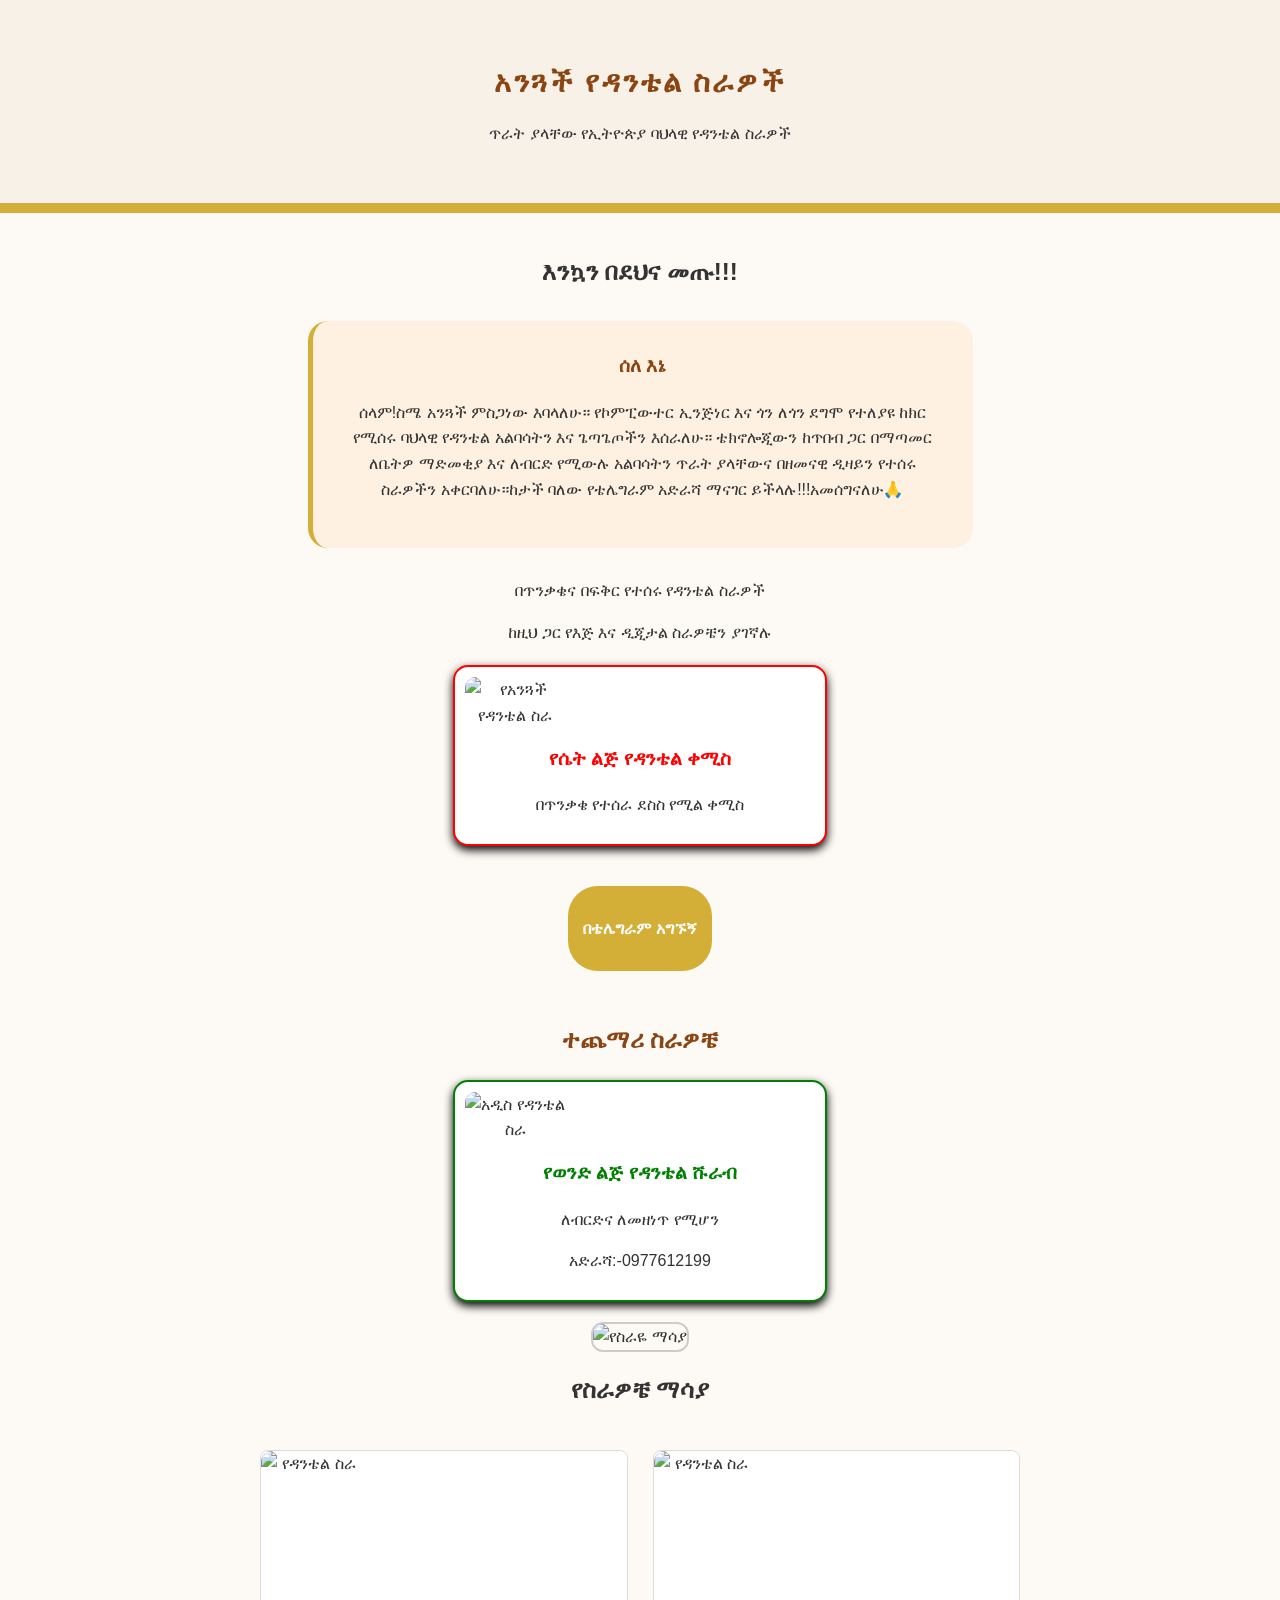
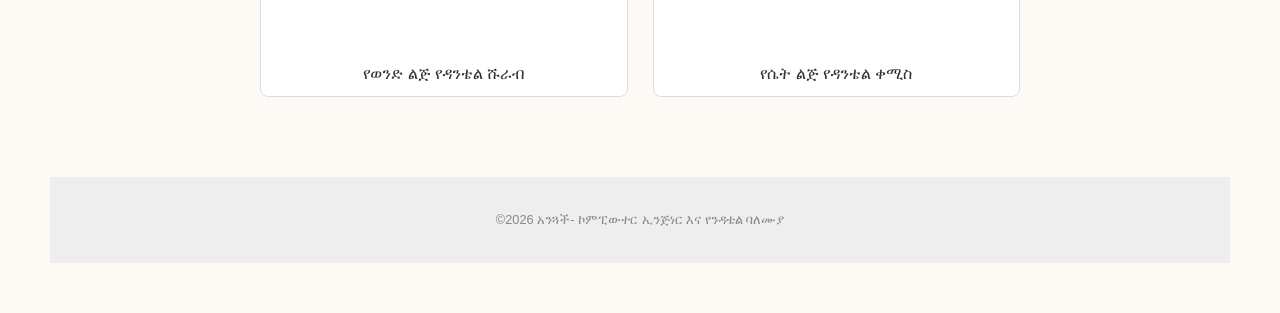
==== index.html @ 9278663b "Create index.html" ====
<!DOCTYPE html>
<html lang="am">
  <head>
    <link rel="stylesheet" href="index.css">
    <meta charset="UTF-8">
    <meta name="viewport" content="width=device-width,initial-scale=1.0">
    <title>አንጓች-የዳንቴል-ጥበብ</title>
    <style>
    body{
      font-family: Arial,Sans-Serif;
      margin: 0;
      padding: 0;
      background-color: #fdfaf5;
      color: #333;
    }
    header{
      text-align: center;
      background-color: #f8f1e7;
      padding: 40px 20px;
      border-bottom: 10px solid #d4af37;
    }
    .about-section {
      background-color: #fef1e1;
      padding: 30px;
      margin: 30px auto;
      border-radius: 20px;
      max-width: 600px;
      border-left: 5px solid #d4af37;
      text-align: center;
    }
     .about-content h3{
       margin-top: 0;
       color: #8b4513;
     }
     .photo-container {
       margin: 0 auto;
       max-width: 100%;
       height: auto;
       display: block;
       background: white;
       padding: 15px;
       box-shadow: 0 4px 10px rgba(0,0,0,0,1);
       border: 2px solid #d4af37;
       transition: transform 0.3s ease;
       cursor: pointer;
     }
     .photo-container:hover {
       transform: scale(1.2s);/*ሲነካ ትንሽ እንዲያድግ*/
     }
     .photo-container img {
       width: 100px;/*ስፋቱን እንዲሞላ*/
       height: auto;
       border-right: 10px;
       display: block;
     }
     .contact-btn {
       background-color: #d4af37;
       color: white;
       padding: 15px 39px;
       text-decoration: none;
       border-radius: 30px;
       font-weight:
     }
     footer {
       text-align: center;
       margin: 50px;
       color: #888;
       padding: 20px;
     }
     </style>
     </head>
     <body>
      <header>
        <h1>አንጓች የዳንቴል ስራዎች</h1>
        <p>ጥራት ያላቸው የኢትዮጵያ ባህላዊ የዳንቴል ስራዎች</p>
        </header>
        <main style ="padding: 20px; text-align:center;">
          <h2>እንኳን በደህና መጡ!!!</h2>
          <section class="about-section">
            <div class="about-content">
              <h3>ሰለ እኔ</h3>
              <p>
              ሰላም!ስሜ አንጓች ምስጋነው እባላለሁ። የኮምፒውተር ኢንጅነር እና ጎን ለጎን ደግሞ የተለያዩ ከክር የሚሰሩ ባህላዊ የዳንቴል አልባሳትን እና ጌጣጌጦችን እሰራለሁ።
              ቴክኖሎጂውን ከጥበብ ጋር በማጣመር ለቤትዎ ማድመቂያ እና ለብርድ የሚውሉ አልባሳትን ጥራት ያላቸውና በዘመናዊ ዲዛይን የተሰሩ ስራዎችን አቀርባለሁ።ከታች ባለው የቴሌግራም አድራሻ ማናገር ይችላሉ!!!አመሰግናለሁ🙏
              </p>
              </div>
              </section>
          <p>በጥንቃቄና በፍቅር የተሰሩ የዳንቴል ስራዎች</p>
          <p>ከዚህ ጋር የእጅ እና ዲጂታል ስራዎቼን ያገኛሉ</p>
          <div class="photo-container" style="max-width: 350px; margin: 20px auto; background: white; padding: 10px; border-radius: 15px; box-shadow: 0 4px 10px rgba(0,0,0,1);border: 2px solid red;">
            <img src="crochet.jpg" alt="የአንጓች የዳንቴል ስራ"style="width: 100px; height: auto;border-radius: 10px; display: block;">
            <h3 style="margin-top: 15px; color: red; text-align: center;">የሴት ልጅ የዳንቴል ቀሚስ</h3>
            <p>በጥንቃቄ የተሰራ ደስስ የሚል ቀሚስ</p>
        </div>
        <div style="margin: 40px auto: text-align: center;">
          <a href="http://t.me/አንጓች የእጅ ስራ ጥበባት" class="contact-btn" style="background-color: #d4af37; color: white; padding: 30px 15px; text-decoration: none; border-radius: 30px; font-weight: bold; display: inline-block; box-shadow: 0 4px 15px rgba(212,275,55,0,3);font-family: 'Segoe UI',Sans-Serif">
            በቴሌግራም አግኙኝ
            </a>
            </div>
            <h2 style="color: #8b4513; margin-top: 50px;">ተጨማሪ ስራዎቼ</h2>
            <div class="photo-container"style="max-width: 350px; margin: 20px auto; background: white; padding: 10px; border-radius: 15px; box-shadow: 0 4px 10px rgba(0,0,0,1); border: 2px solid green;">
              <img src="Boy.jpg"alt="አዲስ የዳንቴል ስራ"style="width: 100px; height: auto; border-radius: 10px;
               display: block;">
              <h3 style="margin-top: 15px; color: green; text-align: center;">የወንድ ልጅ የዳንቴል ሹራብ</h3>
              <p>ለብርድና ለመዘነጥ የሚሆን</p>
              <p> አድራሻ:-0977612199</p>
              </div>
              <section section="gallery-section">
                <img src="Boy.jpg"alt="የስራዬ ማሳያ"style="width: 300px;height: 300px; object-fit: cover; border-radius: 12px; border: 2px solid #ccc;">
                <style>
                  img {
                    width: 300px; !important
                    height: auto;
                  }
                </style>
                <h2>የስራዎቼ ማሳያ</h2>
                <style>
                .gallery-container {
                display: grid;
                grid-template-columns: repeat(auto-fit,minmax(280px,1fr));
               gap: 25px;
               padding: 20px;
               max-width: 1000px;
               margin: 0 auto;
               }
               .photo-card {
               background: white;
               padding: 15px;
               border-radius: 15px;
               box-shadow: 0 4px 12px rgba(0,0,0,0,1);
               border: 1px solid #eee;
               transition: transform 0.3s ease;
               }
               .photo-card hover {
               transform: translatY(-10px);/*ወደ ላይ ከፍ እንዲል*/
               .photo-card img {
               width: 200px;
               height: 250px;
               object-fit: cover;
               border-radius: 10px;
               }
               .photo-card h3 {
               color: #8b4513;
               margin: 15px 0 5px;
               }
               .contact-btn {
               border-radius: #d4af37;
               color: white;
               padding: 18px 35px;
               text-decoration: none;
               border-radius: 50px;
               font-weight: bold;
               display: inline-block;
               margin: 40px 0;
               transition: background 0.3s;
               .contact-btn:hover {
               background-color: #b8962d;
               }
               </style>
                <div class="gallery-container">
                  <div class="gallery-item">
                    <img src="Sweater.jpg"alt="የዳንቴል ስራ">
                    <div class="item-info">የወንድ ልጅ የዳንቴል ሹራብ</div>
                    </div>
                    <div class="gallery-item">
                      
                      <img src="Crochet.jpg"alt="የዳንቴል ስራ">
                      <div class="item-info">የሴት ልጅ የዳንቴል ቀሚስ</div>
                      </div>
                      </section>
                  
        </main>
        <footer style="text-align: center; padding: 20px; margin-top: 40px; background: #eee; font-size: 0.8rem;">
        <p>©2026 አንጓች- ኮምፒውተር ኢንጅነር እና የንዳቴል ባለሙያ</p>
        </footer>
        </body>
        </html>
---- index.css ----
body{
  font-family: 'Segoe UI',Arial,Sans-Serif;
  line-height: 1.6;
  margin: 0;
  padding: 0;
  background-color: #fdfaf5;/*በጣም ለስላሳ ክሬም ከለር*/
  color: #4a3728;/*ጠቀቆር ያለ ቡናማ*/
}
header{
  background-color: #fffffff;
  padding: 40px 20px;
  text-align: center;
  border-bottom: 2px solid #d4af37;
}
header h1{
  color: #8b4513;/*የዳንቴል ስራን የሚገልፅ ቡናማ ከለር*/
  margin-bottom: 10px;
  font-size: 1.8rem;
  letter-spacing: 2px;
}
/*የፎቶ ማሳያ ሳጥን(card design)*/
.photo-container img{
  width: 100px;
  height: auto;
  border-radius: 10px;
  display: block;
}
.photo-container:hover{
  transform: ttranslateY(-10px);/*ስልኩ ላይ ስትነኪው ትንሸ ከፍ ይላል*/
}
/*አዝራሮች(bottons)*/
.contact-btn {
  display: inline-block;
  background-color: #d4af37;
  color: white;
  padding: 12px 25px;
  text-decoration: none;
  border-radius: 25px;
  font-weight: bold;
  margin-top: 20px;
}
.gallery-section {
  padding: 20px;
  text-align: container;
}
.gallery-container {
  display: grid;
  grid-template-columns: repeat(auto-fit; minmax(250px,1fr));
  gap: 15px;
}
.gallery-item {
  border: 1px solid #ddd;
border-radius: 8px;  
overflow: hidden;
background-color: #fff;
box-shadow: 0 4px 6ox rgba(0,0,0,0,1);
}
.gallery-item img {
  width: 100px;
  height: 200px;
  object-fit: cover;
  display: block;
}
.item-info {
  padding: 10px;
  font-size: 16px;
  color: #333;
}
img {
  width: 300px;/*ስፋቱን ወደ 300 ፒክሰል ዝቅ ያደርገዋል*/
  height: auto;/*ቁመቱ ከስፋቱ ጋር እንዲመጣጠን ያደርገዋል*/
  border-radius: 10px;/*ዳር ዳሩን ክብ በማድረግ ውበት ይሰጠዋል*/
  object-fit: cover;
}
.gallery-container {
  display: flex;
  flex-wrap: wrap;/*እስክሪኑ ሲጠብ ፎቶዎቹ ወደ ታች እንዲወርዱ*/
  gap: 10px;/*በመካከላቸው ክፍተት ይሰጣል*/
}
.gallery-container img {
  will-change: 200px;/*እኩል ስፋት*/
  height: 200px;/*እኩል ቁመት/*
  object-fit: cover;/*ፎቶው ሳይለጠጥ በሳጥኑ ልክ እንዲቆረጥ*/
}
main {
  padding: 40px 20px;
  max-width: 800px;
  margin: 0 auto;
  text-align: center;
}
.photo container {
  max-width: 100%;
  margin: 0;
  height: auto;
  display: block;
}
footer {
 text-align: center; 
 padding: 20px;
 margin-top: 50px;
 font-size: 0.9rem;
 color: #777;
 background-color: #f1f1f1;
}
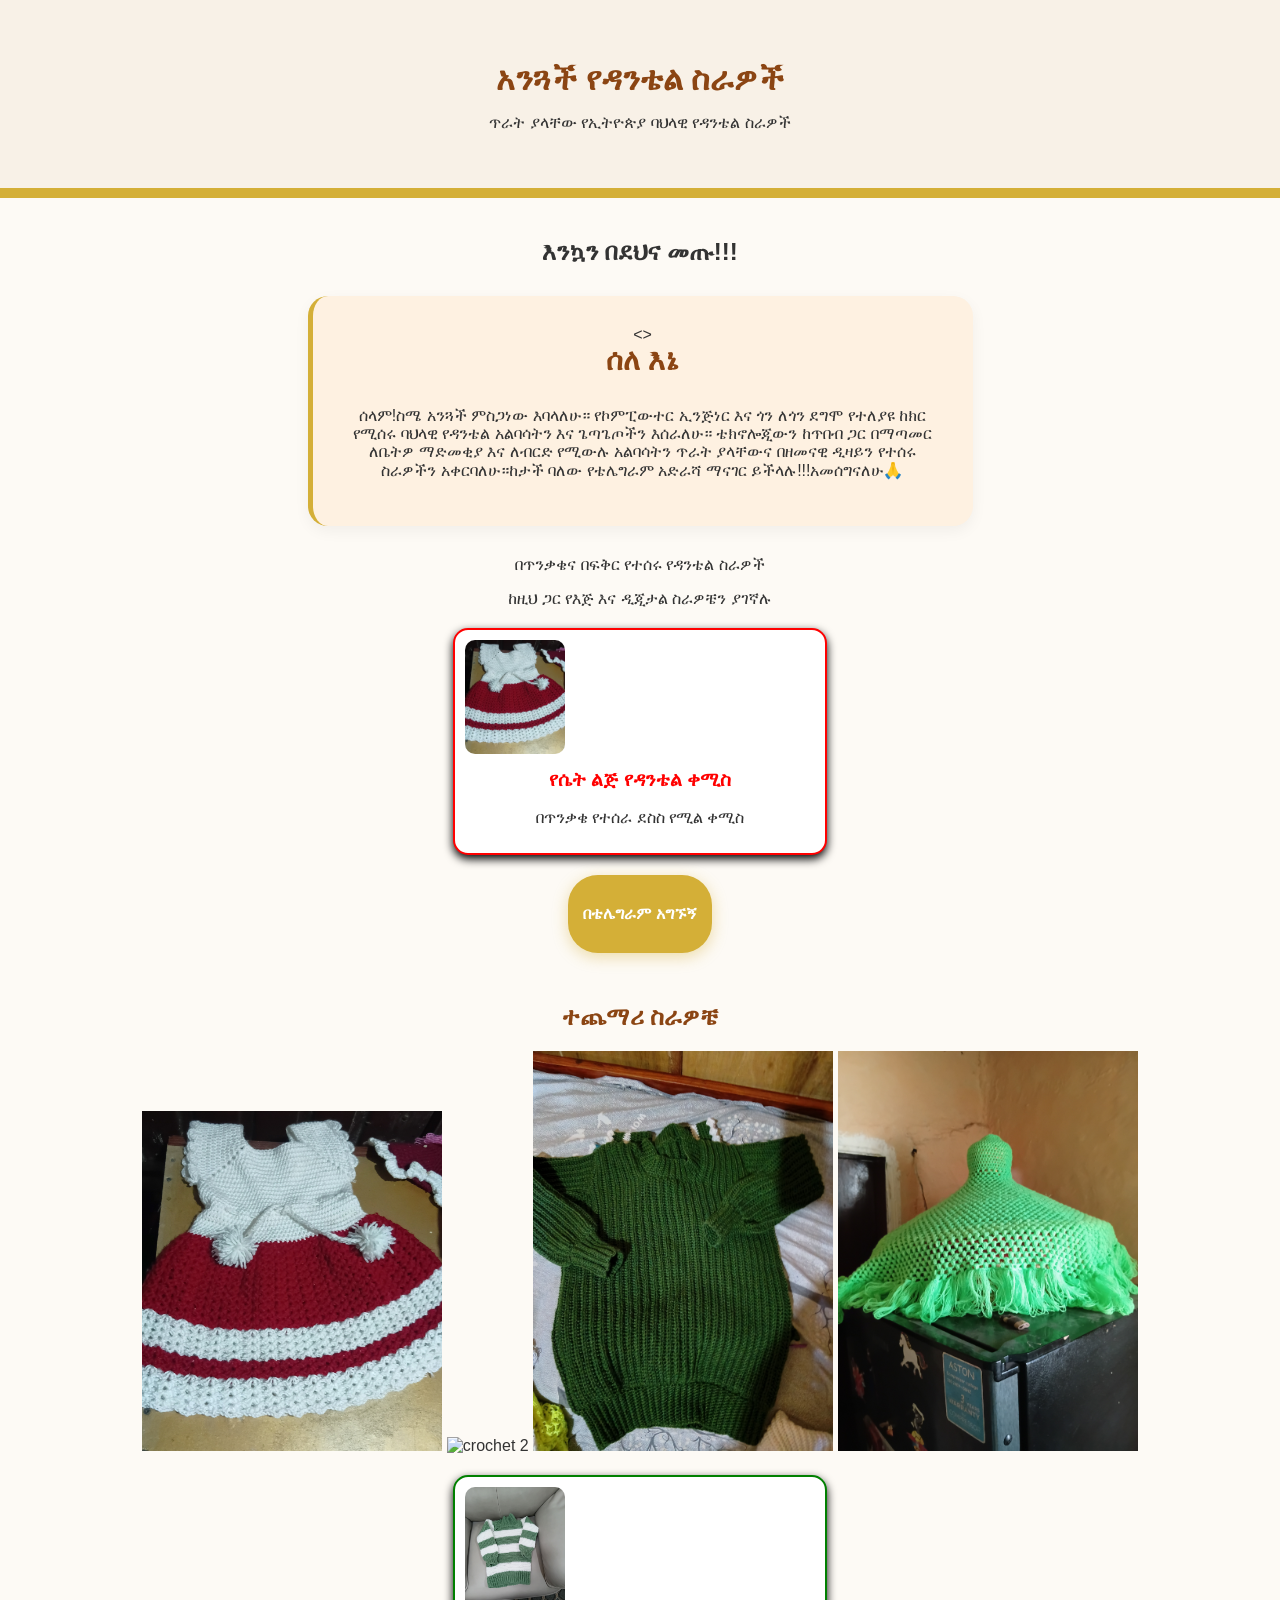
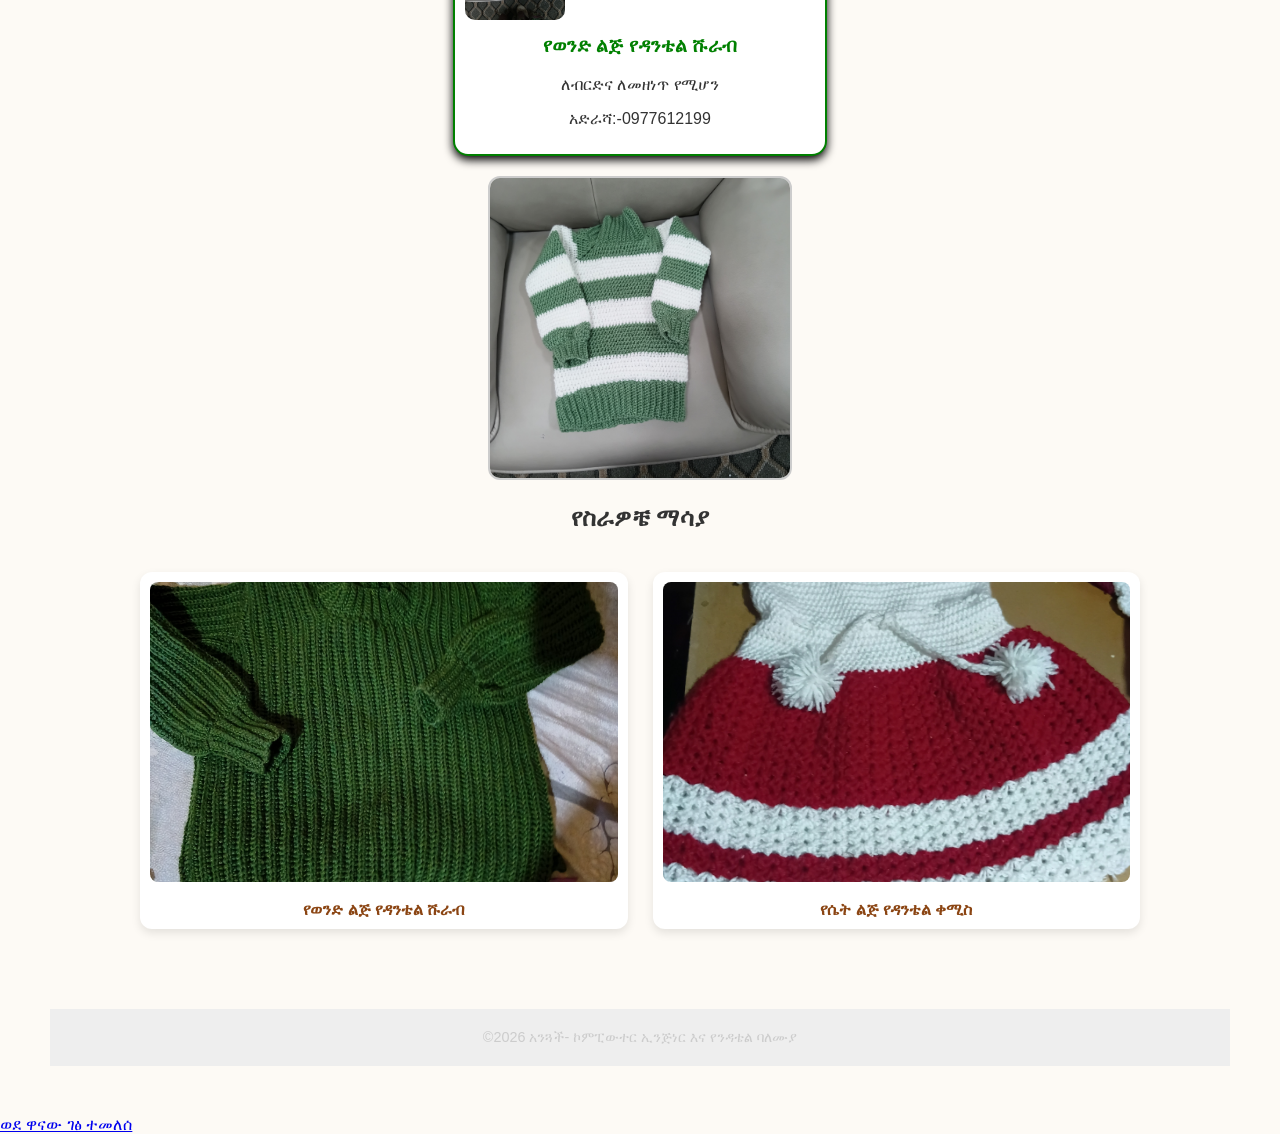
==== commit a63035cd: "Add files via upload" ====
--- a/index.html
+++ b/index.html
@@ -67,6 +67,10 @@
        color: #888;
        padding: 20px;
      }
+     <nav>
+     <a ref="index.html">home</a>
+     <a ref="contact.html">contact</a>
+     </nav>
      </style>
      </head>
      <body>
@@ -77,7 +81,7 @@
         <main style ="padding: 20px; text-align:center;">
           <h2>እንኳን በደህና መጡ!!!</h2>
           <section class="about-section">
-            <div class="about-content">
+            <div class="about-content"><>
               <h3>ሰለ እኔ</h3>
               <p>
               ሰላም!ስሜ አንጓች ምስጋነው እባላለሁ። የኮምፒውተር ኢንጅነር እና ጎን ለጎን ደግሞ የተለያዩ ከክር የሚሰሩ ባህላዊ የዳንቴል አልባሳትን እና ጌጣጌጦችን እሰራለሁ።
@@ -98,6 +102,12 @@
             </a>
             </div>
             <h2 style="color: #8b4513; margin-top: 50px;">ተጨማሪ ስራዎቼ</h2>
+            <div class="gallery">
+              <img src="crochet.jpg" alt="crochet 1">
+              <img src="boy.jpg" alt="crochet 2">
+              <img src="Sweater.jpg" alt="crochet 3">
+              <img src="dantiel.jpg" alt="crochet 4">
+              </div>
             <div class="photo-container"style="max-width: 350px; margin: 20px auto; background: white; padding: 10px; border-radius: 15px; box-shadow: 0 4px 10px rgba(0,0,0,1); border: 2px solid green;">
               <img src="Boy.jpg"alt="አዲስ የዳንቴል ስራ"style="width: 100px; height: auto; border-radius: 10px;
                display: block;">
@@ -173,6 +183,8 @@
         <footer style="text-align: center; padding: 20px; margin-top: 40px; background: #eee; font-size: 0.8rem;">
         <p>©2026 አንጓች- ኮምፒውተር ኢንጅነር እና የንዳቴል ባለሙያ</p>
         </footer>
+        <link rel="stylesheet" href="style.css">
+        <a href="index.html">ወደ ዋናው ገፅ ተመለሰ</a>
         </body>
         </html>
-        
+        
--- a/index.css
+++ b/index.css
@@ -1,104 +1,139 @@
-body{
-  font-family: 'Segoe UI',Arial,Sans-Serif;
-  line-height: 1.6;
-  margin: 0;
-  padding: 0;
-  background-color: #fdfaf5;/*በጣም ለስላሳ ክሬም ከለር*/
-  color: #4a3728;/*ጠቀቆር ያለ ቡናማ*/
+CSS
+/* መሠረታዊ ቅንብሮች */
+body {
+    font-family: 'Segoe UI', Tahoma, Geneva, Verdana, sans-serif;
+    margin: 0;
+    padding: 0;
+    background-color: #fdfaf5;
+    color: #333;
+    line-height: 1.6;
 }
-header{
-  background-color: #fffffff;
-  padding: 40px 20px;
-  text-align: center;
-  border-bottom: 2px solid #d4af37;
+
+/* የራስጌ (Header) ክፍል */
+header {
+    text-align: center;
+    background-color: #f8f1e7;
+    padding: 60px 20px;
+    border-bottom: 8px solid #d4af37;
 }
-header h1{
-  color: #8b4513;/*የዳንቴል ስራን የሚገልፅ ቡናማ ከለር*/
-  margin-bottom: 10px;
-  font-size: 1.8rem;
-  letter-spacing: 2px;
+
+header h1 {
+    color: #8b4513;
+    margin-bottom: 10px;
 }
-/*የፎቶ ማሳያ ሳጥን(card design)*/
-.photo-container img{
-  width: 100px;
-  height: auto;
-  border-radius: 10px;
-  display: block;
+
+/* የማውጫ (Nav) ክፍል */
+nav {
+    margin-top: 20px;
 }
-.photo-container:hover{
-  transform: ttranslateY(-10px);/*ስልኩ ላይ ስትነኪው ትንሸ ከፍ ይላል*/
+
+nav a {
+    margin: 0 15px;
+    text-decoration: none;
+    color: #8b4513;
+    font-weight: bold;
+    transition: color 0.3s;
 }
-/*አዝራሮች(bottons)*/
+
+nav a:hover {
+    color: #d4af37;
+}
+
+/* ስለ እኔ (About Section) */
+.about-section {
+    background-color: #fef1e1;
+    padding: 40px;
+    margin: 40px auto;
+    border-radius: 20px;
+    max-width: 700px;
+    border-left: 10px solid #d4af37;
+    box-shadow: 0 5px 15px rgba(0,0,0,0.05);
+}
+
+.about-content h3 {
+    color: #8b4513;
+    font-size: 1.8rem;
+}
+
+/* የምስል ማሳያ ካርዶች (Gallery Cards) */
+.photo-container {
+    background: white;
+    padding: 20px;
+    border-radius: 15px;
+    box-shadow: 0 4px 15px rgba(0,0,0,0.1);
+    transition: transform 0.3s ease;
+    margin-bottom: 30px;
+}
+
+.photo-container:hover {
+    transform: scale(1.05); /* ትንሽ ከፍ እንዲል */
+}
+
+.photo-container img {
+    max-width: 100%;
+    height: auto;
+    border-radius: 10px;
+}
+
+/* የጋለሪ (Gallery Grid) ክፍል */
+.gallery-container {
+    display: grid;
+    grid-template-columns: repeat(auto-fit, minmax(250px, 1fr));
+    gap: 30px;
+    padding: 40px 20px;
+    max-width: 1100px;
+    margin: 0 auto;
+}
+
+.gallery-item {
+    background: white;
+    padding: 10px;
+    border-radius: 12px;
+    box-shadow: 0 4px 10px rgba(0,0,0,0.1);
+    text-align: center;
+}
+
+.gallery-item img {
+    width: 100%;
+    height: 300px;
+    object-fit: cover;
+    border-radius: 8px;
+}
+
+.item-info {
+    margin-top: 15px;
+    font-weight: bold;
+    color: #8b4513;
+}
+
+/* የመገናኛ ቁልፍ (Contact Button) */
 .contact-btn {
-  display: inline-block;
-  background-color: #d4af37;
-  color: white;
-  padding: 12px 25px;
-  text-decoration: none;
-  border-radius: 25px;
-  font-weight: bold;
-  margin-top: 20px;
+    background-color: #d4af37;
+    color: white !important;
+    padding: 15px 40px;
+    text-decoration: none;
+    border-radius: 50px;
+    font-weight: bold;
+    display: inline-block;
+    transition: background-color 0.3s, transform 0.2s;
+    box-shadow: 0 4px 15px rgba(212, 175, 55, 0.4);
 }
-.gallery-section {
-  padding: 20px;
-  text-align: container;
+
+.contact-btn:hover {
+    background-color: #b8962d;
+    transform: translateY(-3px);
 }
-.gallery-container {
-  display: grid;
-  grid-template-columns: repeat(auto-fit; minmax(250px,1fr));
-  gap: 15px;
+
+/* ግርጌ (Footer) */
+footer {
+    background-color: #333;
+    color: #fff !important;
+    padding: 30px;
+    margin-top: 60px;
 }
-.gallery-item {
-  border: 1px solid #ddd;
-border-radius: 8px;  
-overflow: hidden;
-background-color: #fff;
-box-shadow: 0 4px 6ox rgba(0,0,0,0,1);
-}
-.gallery-item img {
-  width: 100px;
-  height: 200px;
-  object-fit: cover;
-  display: block;
-}
-.item-info {
-  padding: 10px;
-  font-size: 16px;
-  color: #333;
-}
-img {
-  width: 300px;/*ስፋቱን ወደ 300 ፒክሰል ዝቅ ያደርገዋል*/
-  height: auto;/*ቁመቱ ከስፋቱ ጋር እንዲመጣጠን ያደርገዋል*/
-  border-radius: 10px;/*ዳር ዳሩን ክብ በማድረግ ውበት ይሰጠዋል*/
-  object-fit: cover;
-}
-.gallery-container {
-  display: flex;
-  flex-wrap: wrap;/*እስክሪኑ ሲጠብ ፎቶዎቹ ወደ ታች እንዲወርዱ*/
-  gap: 10px;/*በመካከላቸው ክፍተት ይሰጣል*/
-}
-.gallery-container img {
-  will-change: 200px;/*እኩል ስፋት*/
-  height: 200px;/*እኩል ቁመት/*
-  object-fit: cover;/*ፎቶው ሳይለጠጥ በሳጥኑ ልክ እንዲቆረጥ*/
-}
-main {
-  padding: 40px 20px;
-  max-width: 800px;
-  margin: 0 auto;
-  text-align: center;
-}
-.photo container {
-  max-width: 100%;
-  margin: 0;
-  height: auto;
-  display: block;
-}
-footer {
- text-align: center; 
- padding: 20px;
- margin-top: 50px;
- font-size: 0.9rem;
- color: #777;
- background-color: #f1f1f1;
-}
+
+footer p {
+    margin: 0;
+    font-size: 0.9rem;
+    color: #ccc;
+}
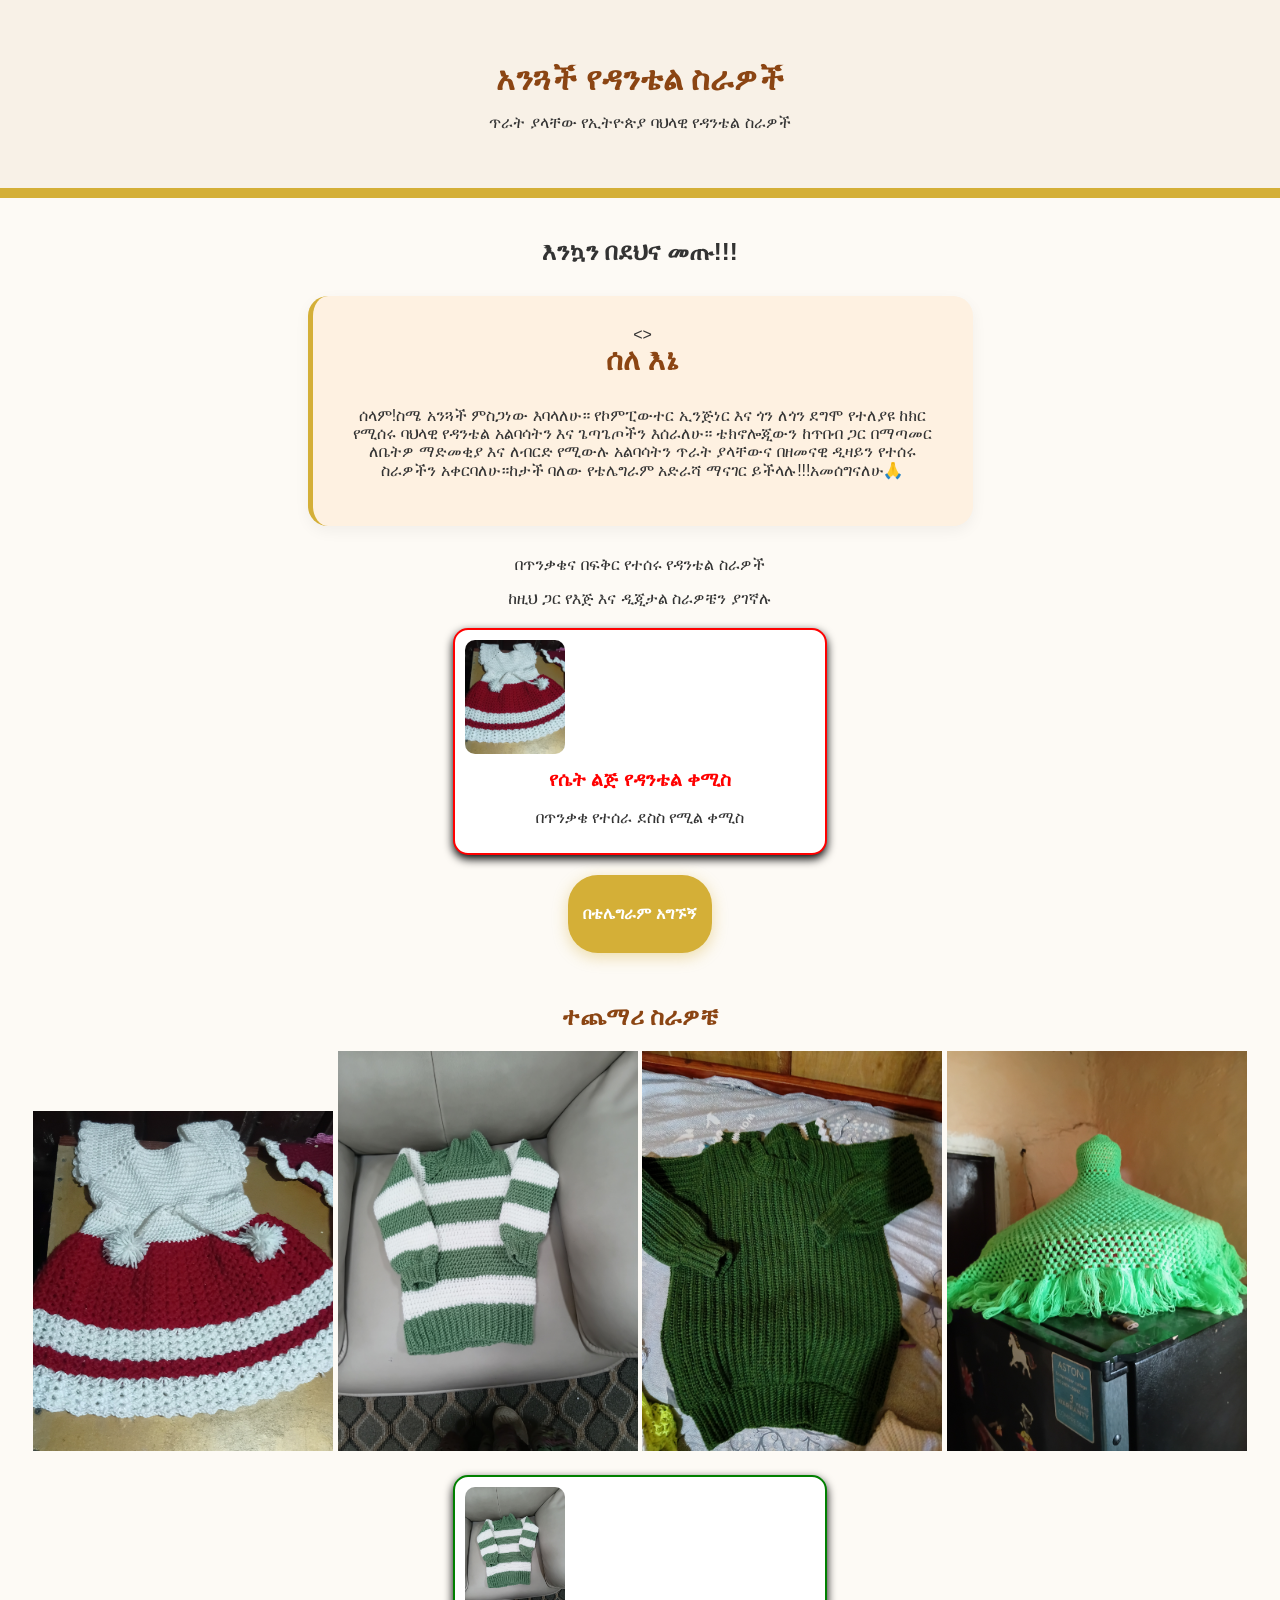
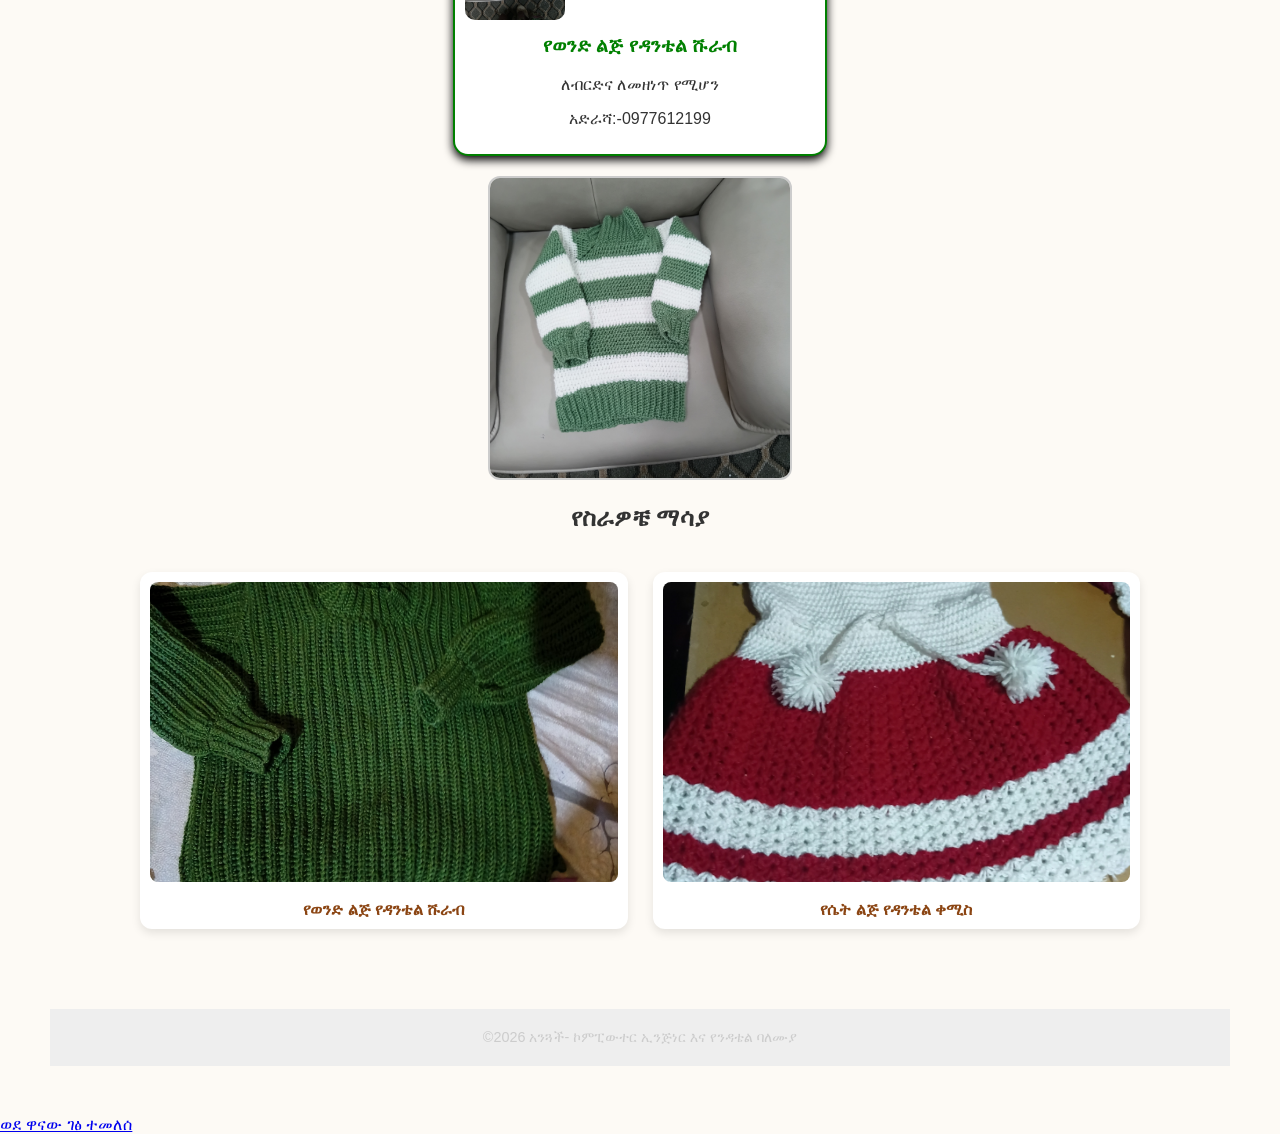
==== commit f12e1773: "Add files via upload" ====
--- a/index.html
+++ b/index.html
@@ -68,8 +68,8 @@
        padding: 20px;
      }
      <nav>
-     <a ref="index.html">home</a>
-     <a ref="contact.html">contact</a>
+     <a href="index.html">home</a>
+     <a href="contact.html">contact</a>
      </nav>
      </style>
      </head>
@@ -116,7 +116,7 @@
               <p> አድራሻ:-0977612199</p>
               </div>
               <section section="gallery-section">
-                <img src="Boy.jpg"alt="የስራዬ ማሳያ"style="width: 300px;height: 300px; object-fit: cover; border-radius: 12px; border: 2px solid #ccc;">
+                <img src="boy.jpg"alt="የስራዬ ማሳያ"style="width: 300px;height: 300px; object-fit: cover; border-radius: 12px; border: 2px solid #ccc;">
                 <style>
                   img {
                     width: 300px; !important
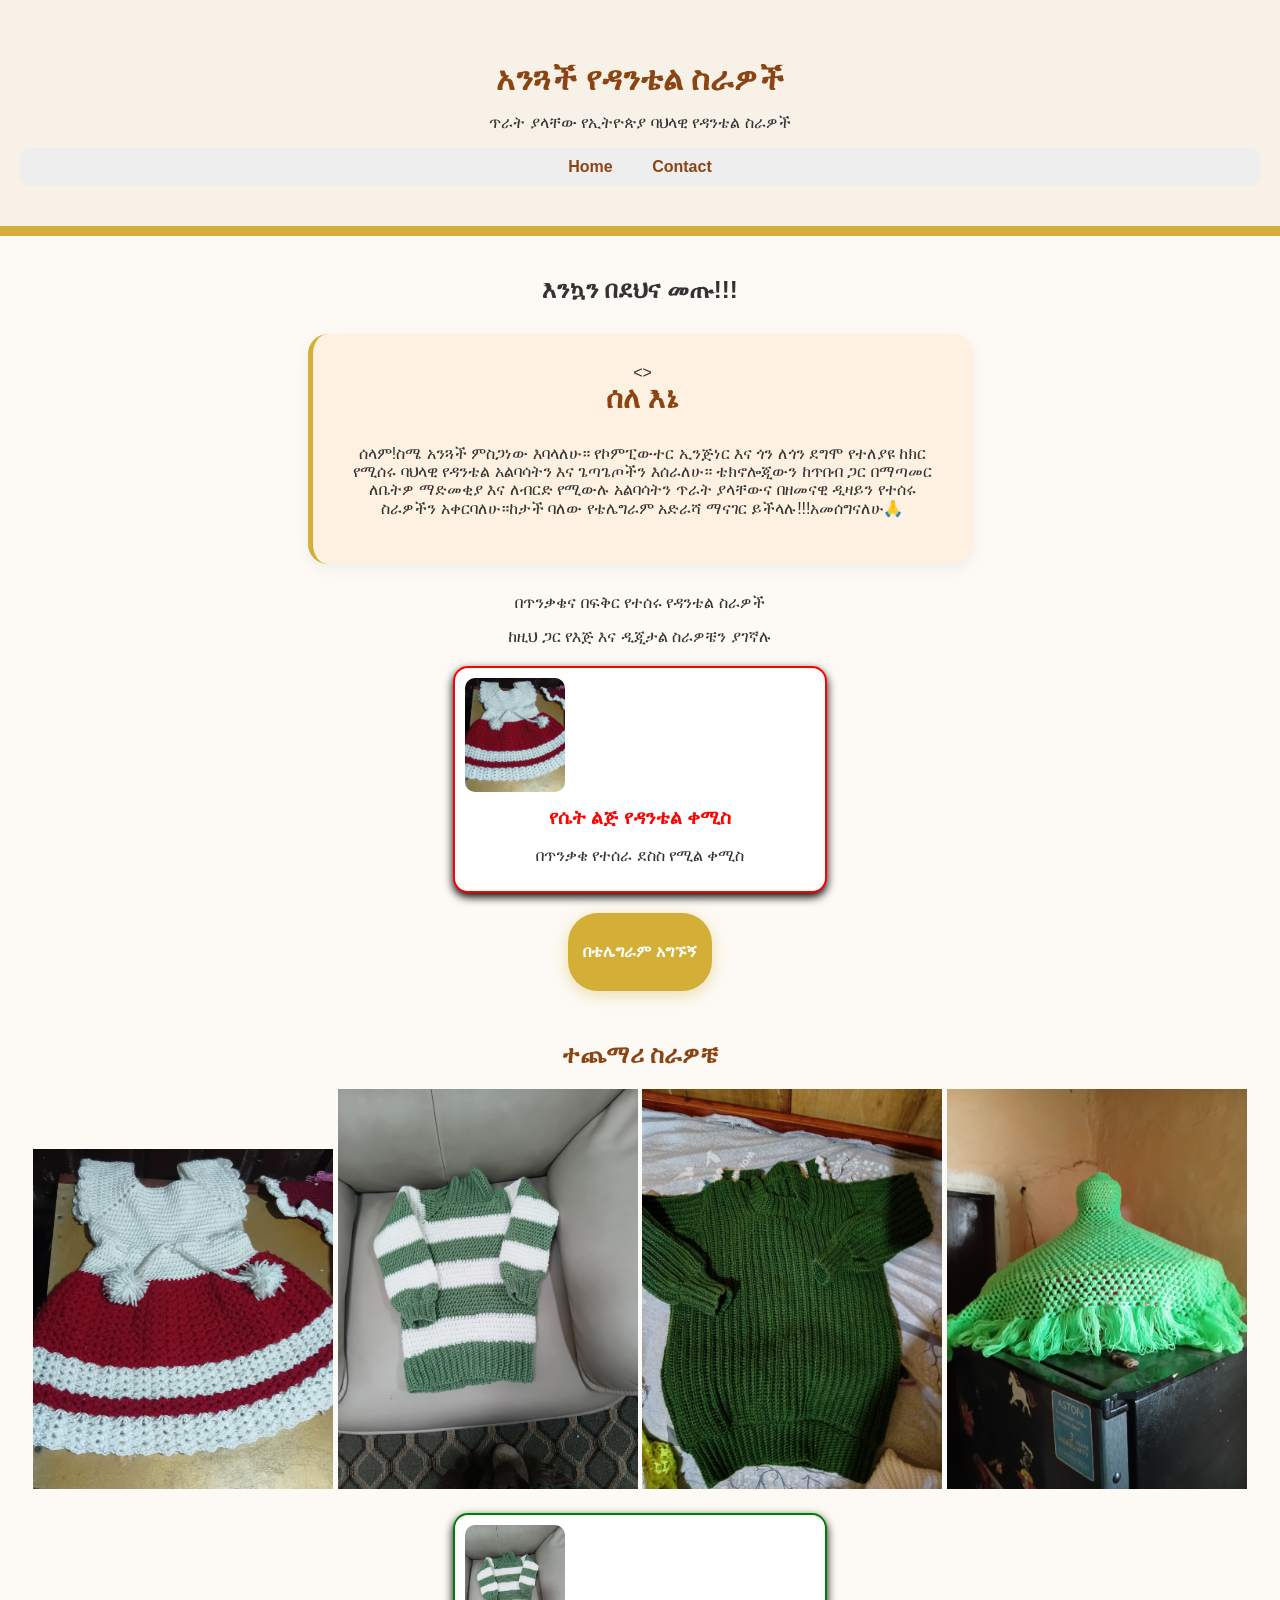
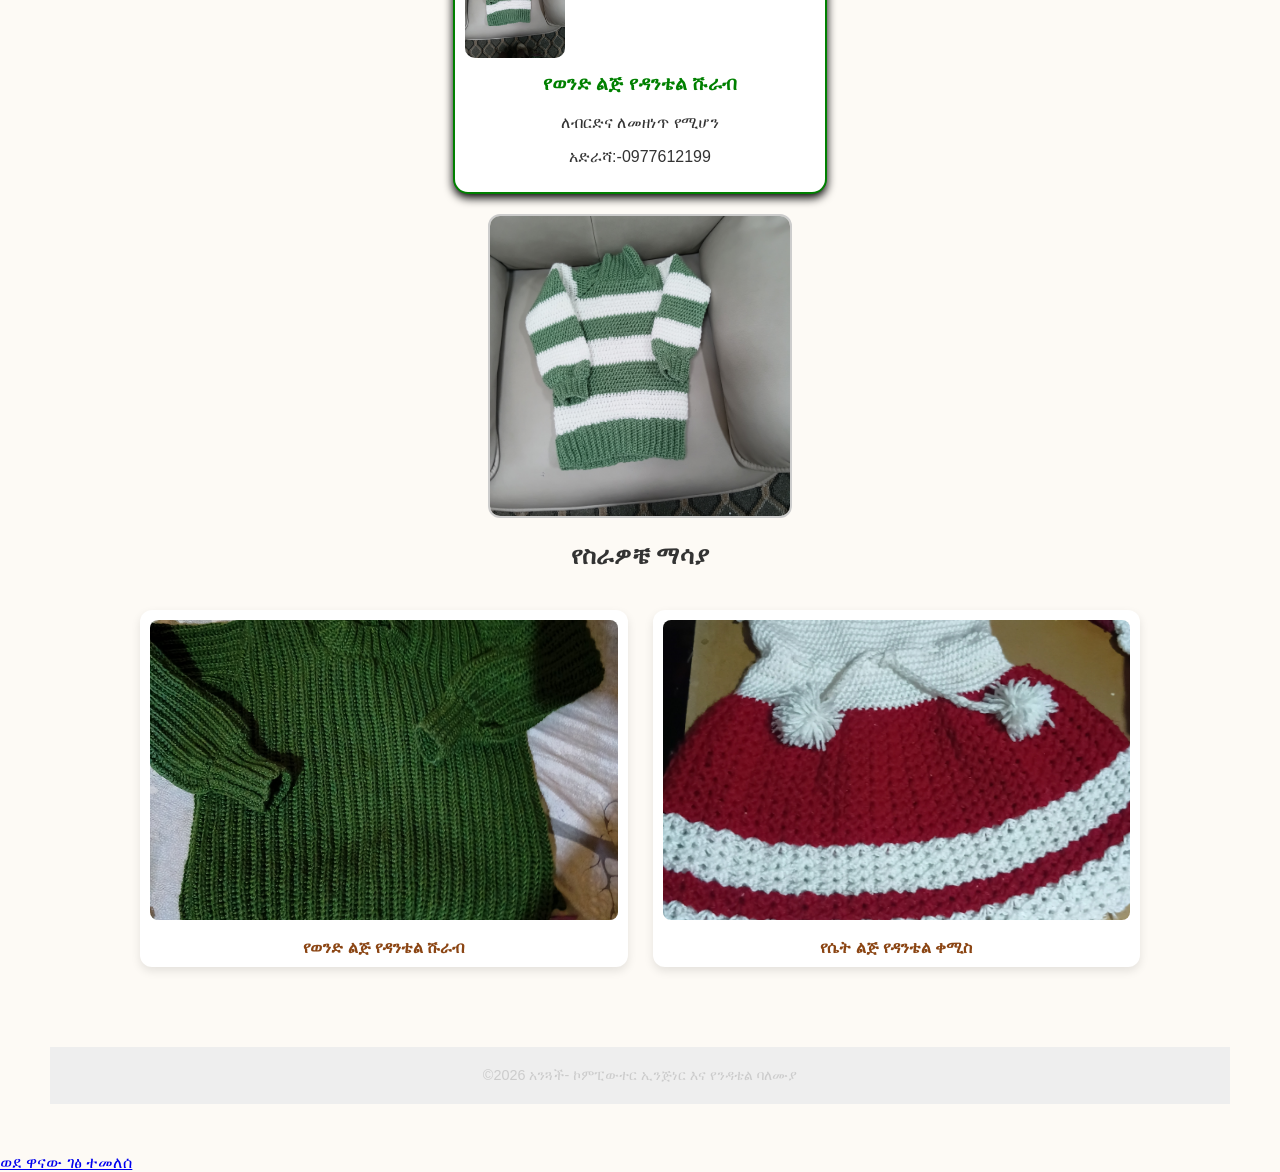
==== commit c48c199a: "Add files via upload" ====
--- a/index.html
+++ b/index.html
@@ -67,17 +67,24 @@
        color: #888;
        padding: 20px;
      }
-     <nav>
+       <style>
+  ... የዲዛይን ኮዶች ...
+  <footer>...</footer>
+  <nav>
      <a href="index.html">home</a>
      <a href="contact.html">contact</a>
-     </nav>
-     </style>
+  </nav>
+</style>
      </head>
      <body>
-      <header>
-        <h1>አንጓች የዳንቴል ስራዎች</h1>
-        <p>ጥራት ያላቸው የኢትዮጵያ ባህላዊ የዳንቴል ስራዎች</p>
-        </header>
+<header>
+    <h1>አንጓች የዳንቴል ስራዎች</h1>
+    <p>ጥራት ያላቸው የኢትዮጵያ ባህላዊ የዳንቴል ስራዎች</p>
+    <nav style="margin-top: 15px; padding: 10px; background: #eee; border-radius: 10px;">
+        <a href="index.html" style="margin-right: 20px; text-decoration: none; font-weight: bold; color: #8b4513;">Home</a>
+        <a href="contact.html" style="text-decoration: none; font-weight: bold; color: #8b4513;">Contact</a>
+    </nav>
+</header>
         <main style ="padding: 20px; text-align:center;">
           <h2>እንኳን በደህና መጡ!!!</h2>
           <section class="about-section">
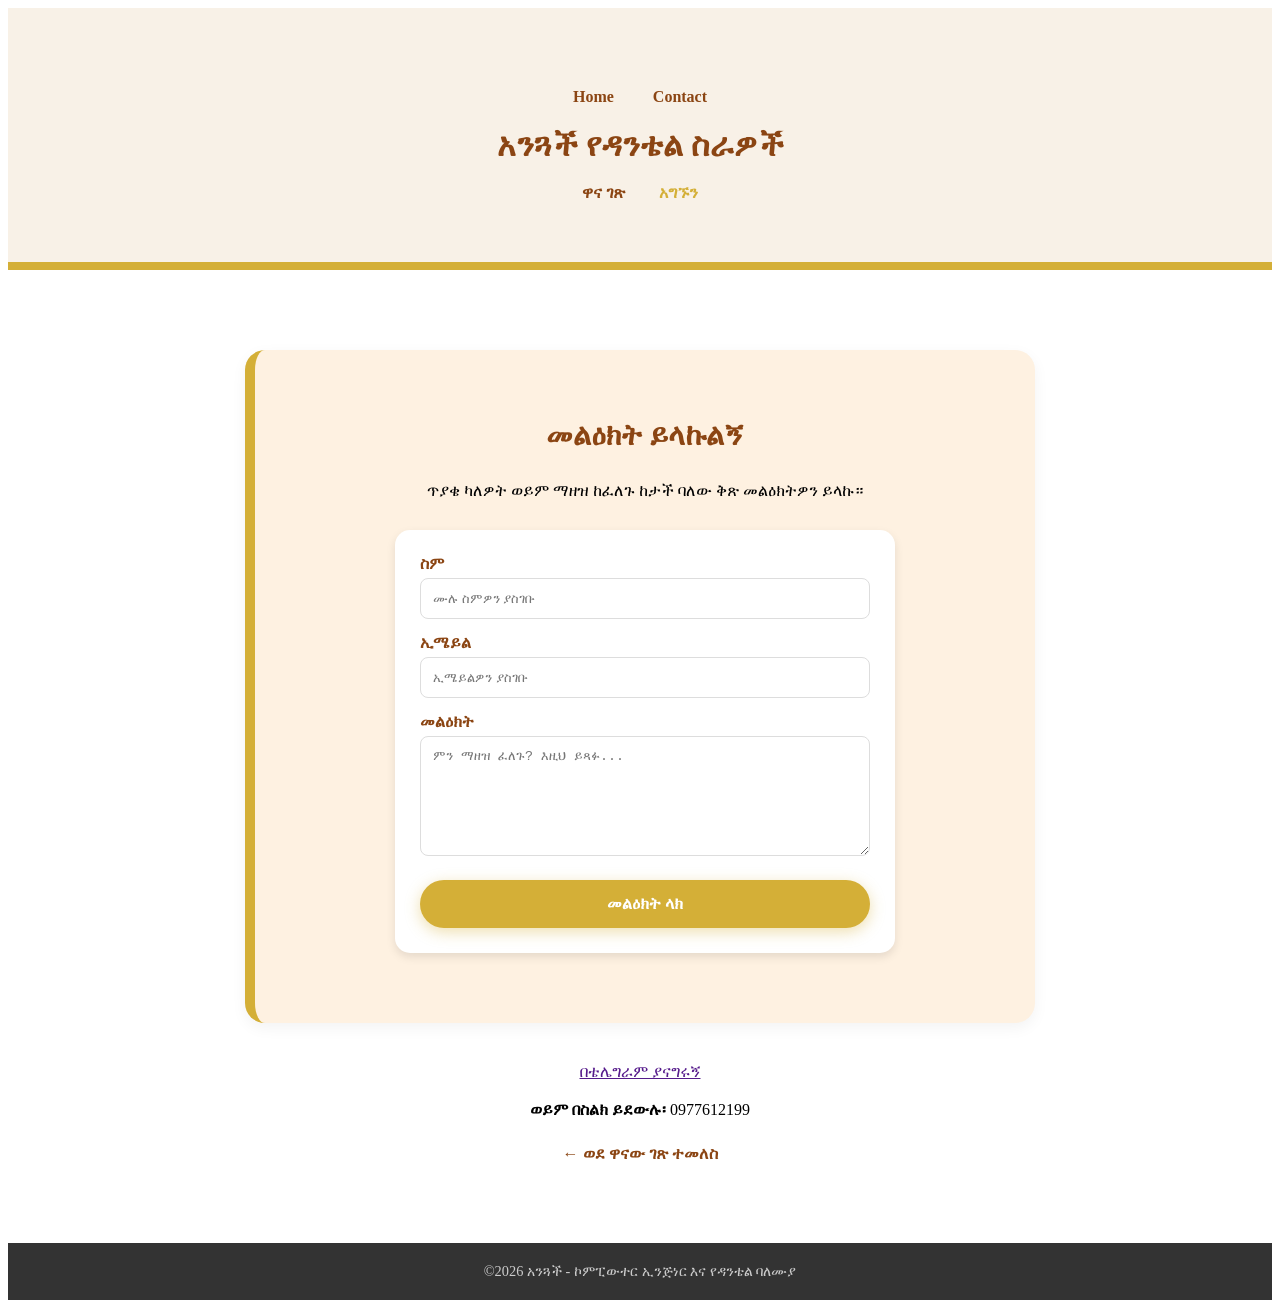
==== commit 43653603: "Update index.html" ====
--- a/index.html
+++ b/index.html
@@ -1,197 +1,64 @@
 <!DOCTYPE html>
 <html lang="am">
-  <head>
-    <link rel="stylesheet" href="index.css">
+<head>
     <meta charset="UTF-8">
-    <meta name="viewport" content="width=device-width,initial-scale=1.0">
-    <title>አንጓች-የዳንቴል-ጥበብ</title>
-    <style>
-    body{
-      font-family: Arial,Sans-Serif;
-      margin: 0;
-      padding: 0;
-      background-color: #fdfaf5;
-      color: #333;
-    }
-    header{
-      text-align: center;
-      background-color: #f8f1e7;
-      padding: 40px 20px;
-      border-bottom: 10px solid #d4af37;
-    }
-    .about-section {
-      background-color: #fef1e1;
-      padding: 30px;
-      margin: 30px auto;
-      border-radius: 20px;
-      max-width: 600px;
-      border-left: 5px solid #d4af37;
-      text-align: center;
-    }
-     .about-content h3{
-       margin-top: 0;
-       color: #8b4513;
-     }
-     .photo-container {
-       margin: 0 auto;
-       max-width: 100%;
-       height: auto;
-       display: block;
-       background: white;
-       padding: 15px;
-       box-shadow: 0 4px 10px rgba(0,0,0,0,1);
-       border: 2px solid #d4af37;
-       transition: transform 0.3s ease;
-       cursor: pointer;
-     }
-     .photo-container:hover {
-       transform: scale(1.2s);/*ሲነካ ትንሽ እንዲያድግ*/
-     }
-     .photo-container img {
-       width: 100px;/*ስፋቱን እንዲሞላ*/
-       height: auto;
-       border-right: 10px;
-       display: block;
-     }
-     .contact-btn {
-       background-color: #d4af37;
-       color: white;
-       padding: 15px 39px;
-       text-decoration: none;
-       border-radius: 30px;
-       font-weight:
-     }
-     footer {
-       text-align: center;
-       margin: 50px;
-       color: #888;
-       padding: 20px;
-     }
-       <style>
-  ... የዲዛይን ኮዶች ...
-  <footer>...</footer>
-  <nav>
-     <a href="index.html">home</a>
-     <a href="contact.html">contact</a>
-  </nav>
-</style>
-     </head>
-     <body>
-<header>
-    <h1>አንጓች የዳንቴል ስራዎች</h1>
-    <p>ጥራት ያላቸው የኢትዮጵያ ባህላዊ የዳንቴል ስራዎች</p>
-    <nav style="margin-top: 15px; padding: 10px; background: #eee; border-radius: 10px;">
-        <a href="index.html" style="margin-right: 20px; text-decoration: none; font-weight: bold; color: #8b4513;">Home</a>
-        <a href="contact.html" style="text-decoration: none; font-weight: bold; color: #8b4513;">Contact</a>
-    </nav>
-</header>
-        <main style ="padding: 20px; text-align:center;">
-          <h2>እንኳን በደህና መጡ!!!</h2>
-          <section class="about-section">
-            <div class="about-content"><>
-              <h3>ሰለ እኔ</h3>
-              <p>
-              ሰላም!ስሜ አንጓች ምስጋነው እባላለሁ። የኮምፒውተር ኢንጅነር እና ጎን ለጎን ደግሞ የተለያዩ ከክር የሚሰሩ ባህላዊ የዳንቴል አልባሳትን እና ጌጣጌጦችን እሰራለሁ።
-              ቴክኖሎጂውን ከጥበብ ጋር በማጣመር ለቤትዎ ማድመቂያ እና ለብርድ የሚውሉ አልባሳትን ጥራት ያላቸውና በዘመናዊ ዲዛይን የተሰሩ ስራዎችን አቀርባለሁ።ከታች ባለው የቴሌግራም አድራሻ ማናገር ይችላሉ!!!አመሰግናለሁ🙏
-              </p>
-              </div>
-              </section>
-          <p>በጥንቃቄና በፍቅር የተሰሩ የዳንቴል ስራዎች</p>
-          <p>ከዚህ ጋር የእጅ እና ዲጂታል ስራዎቼን ያገኛሉ</p>
-          <div class="photo-container" style="max-width: 350px; margin: 20px auto; background: white; padding: 10px; border-radius: 15px; box-shadow: 0 4px 10px rgba(0,0,0,1);border: 2px solid red;">
-            <img src="crochet.jpg" alt="የአንጓች የዳንቴል ስራ"style="width: 100px; height: auto;border-radius: 10px; display: block;">
-            <h3 style="margin-top: 15px; color: red; text-align: center;">የሴት ልጅ የዳንቴል ቀሚስ</h3>
-            <p>በጥንቃቄ የተሰራ ደስስ የሚል ቀሚስ</p>
+    <meta name="viewport" content="width=device-width, initial-scale=1.0">
+    <title>አግኙን - አንጓች የዳንቴል ጥበብ</title>
+    <link rel="stylesheet" href="index.css"> </head>
+<body>
+
+    <header>
+<nav>
+    <a href="index.html" style="margin-right: 20px; text-decoration: none; font-weight: bold; color: #8b4513;">Home</a>
+    <a href="contact.html" style="text-decoration: none; font-weight: bold; color: #8b4513;">Contact</a>
+</nav>
+        <h1>አንጓች የዳንቴል ስራዎች</h1>
+        <nav>
+            <a href="index.html" style="margin-right: 15px; text-decoration: none; color: #8b4513; font-weight: bold;">ዋና ገጽ</a>
+            <a href="contact.html" style="text-decoration: none; color: #d4af37; font-weight: bold;">አግኙን</a>
+        </nav>
+    </header>
+
+    <main style="padding: 40px 20px; text-align: center;">
+        <section class="about-section">
+            <div class="about-content">
+                <h3>መልዕክት ይላኩልኝ</h3>
+                <p>ጥያቄ ካለዎት ወይም ማዘዝ ከፈለጉ ከታች ባለው ቅጽ መልዕክትዎን ይላኩ።</p>
+
+                <form action="https://formspree.io/f/xanypjne" method="POST" style="text-align: left; max-width: 450px; margin: 30px auto; background: #fff; padding: 25px; border-radius: 15px; box-shadow: 0 4px 10px rgba(0,0,0,0.1);">
+                    
+                    <div style="margin-bottom: 15px;">
+                        <label style="display: block; margin-bottom: 5px; font-weight: bold; color: #8b4513;">ስም</label>
+                        <input type="text" name="name" placeholder="ሙሉ ስምዎን ያስገቡ" required style="width: 100%; padding: 12px; border: 1px solid #ddd; border-radius: 8px; box-sizing: border-box;">
+                    </div>
+
+                    <div style="margin-bottom: 15px;">
+                        <label style="display: block; margin-bottom: 5px; font-weight: bold; color: #8b4513;">ኢሜይል</label>
+                        <input type="email" name="email" placeholder="ኢሜይልዎን ያስገቡ" required style="width: 100%; padding: 12px; border: 1px solid #ddd; border-radius: 8px; box-sizing: border-box;">
+                    </div>
+
+                    <div style="margin-bottom: 20px;">
+                        <label style="display: block; margin-bottom: 5px; font-weight: bold; color: #8b4513;">መልዕክት</label>
+                        <textarea name="message" placeholder="ምን ማዘዝ ፈለጉ? እዚህ ይጻፉ..." required style="width: 100%; height: 120px; padding: 12px; border: 1px solid #ddd; border-radius: 8px; box-sizing: border-box; resize: vertical;"></textarea>
+                    </div>
+
+                    <button type="submit" class="contact-btn" style="width: 100%; border: none; cursor: pointer; font-size: 1rem; background-color: #d4af37; color: white; padding: 15px; border-radius: 30px; font-weight: bold;">
+                        መልዕክት ላክ
+                    </button>
+                </form>
+                </div>
+        </section>
+<a href "https://t.me/+251977612199"class="contact-btn">በቴሌግራም ያናግሩኝ</a>
+
+        <div style="margin-top: 20px;">
+            <p><strong>ወይም በስልክ ይደውሉ፡</strong> 0977612199</p>
+            <a href="index.html" style="color: #8b4513; text-decoration: none; font-weight: bold; display: inline-block; margin-top: 10px;">← ወደ ዋናው ገጽ ተመለስ</a>
         </div>
-        <div style="margin: 40px auto: text-align: center;">
-          <a href="http://t.me/አንጓች የእጅ ስራ ጥበባት" class="contact-btn" style="background-color: #d4af37; color: white; padding: 30px 15px; text-decoration: none; border-radius: 30px; font-weight: bold; display: inline-block; box-shadow: 0 4px 15px rgba(212,275,55,0,3);font-family: 'Segoe UI',Sans-Serif">
-            በቴሌግራም አግኙኝ
-            </a>
-            </div>
-            <h2 style="color: #8b4513; margin-top: 50px;">ተጨማሪ ስራዎቼ</h2>
-            <div class="gallery">
-              <img src="crochet.jpg" alt="crochet 1">
-              <img src="boy.jpg" alt="crochet 2">
-              <img src="Sweater.jpg" alt="crochet 3">
-              <img src="dantiel.jpg" alt="crochet 4">
-              </div>
-            <div class="photo-container"style="max-width: 350px; margin: 20px auto; background: white; padding: 10px; border-radius: 15px; box-shadow: 0 4px 10px rgba(0,0,0,1); border: 2px solid green;">
-              <img src="Boy.jpg"alt="አዲስ የዳንቴል ስራ"style="width: 100px; height: auto; border-radius: 10px;
-               display: block;">
-              <h3 style="margin-top: 15px; color: green; text-align: center;">የወንድ ልጅ የዳንቴል ሹራብ</h3>
-              <p>ለብርድና ለመዘነጥ የሚሆን</p>
-              <p> አድራሻ:-0977612199</p>
-              </div>
-              <section section="gallery-section">
-                <img src="boy.jpg"alt="የስራዬ ማሳያ"style="width: 300px;height: 300px; object-fit: cover; border-radius: 12px; border: 2px solid #ccc;">
-                <style>
-                  img {
-                    width: 300px; !important
-                    height: auto;
-                  }
-                </style>
-                <h2>የስራዎቼ ማሳያ</h2>
-                <style>
-                .gallery-container {
-                display: grid;
-                grid-template-columns: repeat(auto-fit,minmax(280px,1fr));
-               gap: 25px;
-               padding: 20px;
-               max-width: 1000px;
-               margin: 0 auto;
-               }
-               .photo-card {
-               background: white;
-               padding: 15px;
-               border-radius: 15px;
-               box-shadow: 0 4px 12px rgba(0,0,0,0,1);
-               border: 1px solid #eee;
-               transition: transform 0.3s ease;
-               }
-               .photo-card hover {
-               transform: translatY(-10px);/*ወደ ላይ ከፍ እንዲል*/
-               .photo-card img {
-               width: 200px;
-               height: 250px;
-               object-fit: cover;
-               border-radius: 10px;
-               }
-               .photo-card h3 {
-               color: #8b4513;
-               margin: 15px 0 5px;
-               }
-               .contact-btn {
-               border-radius: #d4af37;
-               color: white;
-               padding: 18px 35px;
-               text-decoration: none;
-               border-radius: 50px;
-               font-weight: bold;
-               display: inline-block;
-               margin: 40px 0;
-               transition: background 0.3s;
-               .contact-btn:hover {
-               background-color: #b8962d;
-               }
-               </style>
-                <div class="gallery-container">
-                  <div class="gallery-item">
-                    <img src="Sweater.jpg"alt="የዳንቴል ስራ">
-                    <div class="item-info">የወንድ ልጅ የዳንቴል ሹራብ</div>
-                    </div>
-                    <div class="gallery-item">
-                      
-                      <img src="Crochet.jpg"alt="የዳንቴል ስራ">
-                      <div class="item-info">የሴት ልጅ የዳንቴል ቀሚስ</div>
-                      </div>
-                      </section>
-                  
-        </main>
-        <footer style="text-align: center; padding: 20px; margin-top: 40px; background: #eee; font-size: 0.8rem;">
-        <p>©2026 አንጓች- ኮምፒውተር ኢንጅነር እና የንዳቴል ባለሙያ</p>
-        </footer>
-        <link rel="stylesheet" href="style.css">
-        <a href="index.html">ወደ ዋናው ገፅ ተመለሰ</a>
-        </body>
-        </html>
-        +    </main>
+
+    <footer style="text-align: center; padding: 20px; margin-top: 40px; background: #333; color: white;">
+        <p>©2026 አንጓች - ኮምፒውተር ኢንጅነር እና የዳንቴል ባለሙያ</p>
+    </footer>
+
+</body>
+</html>
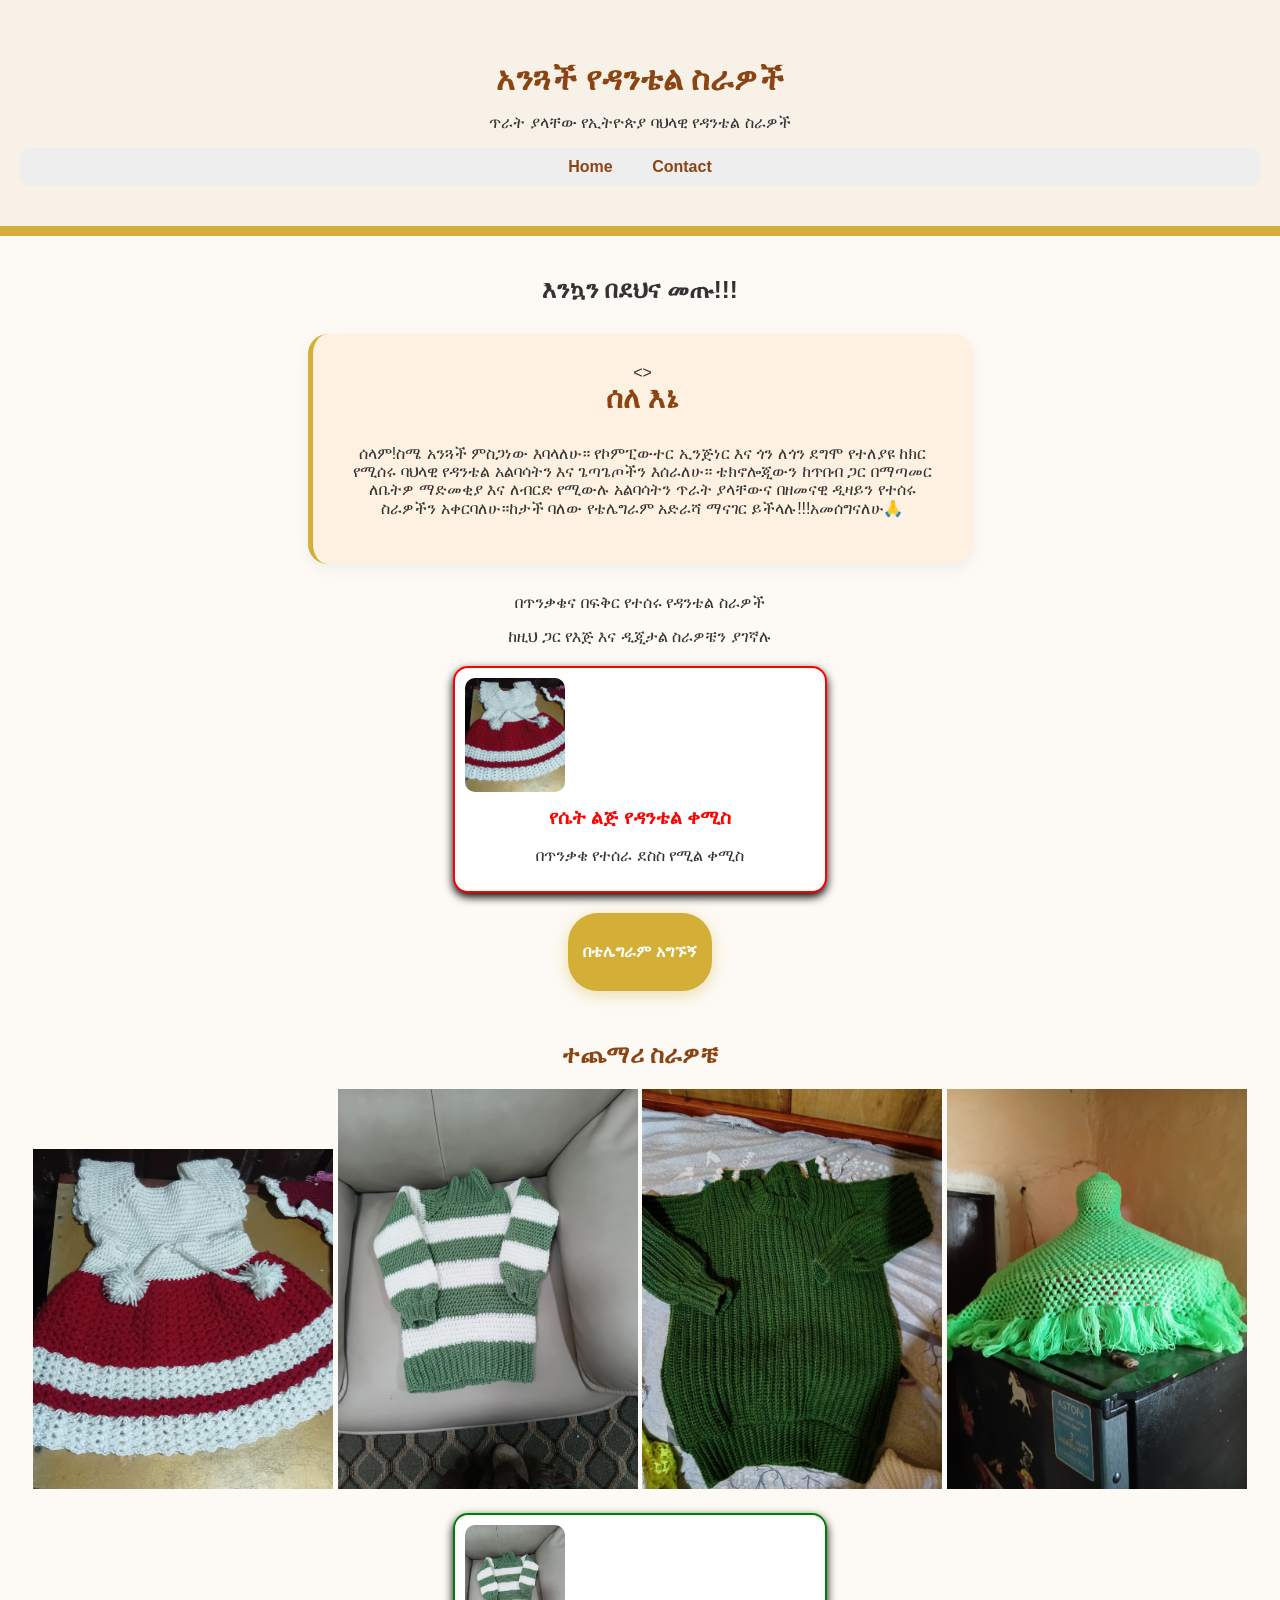
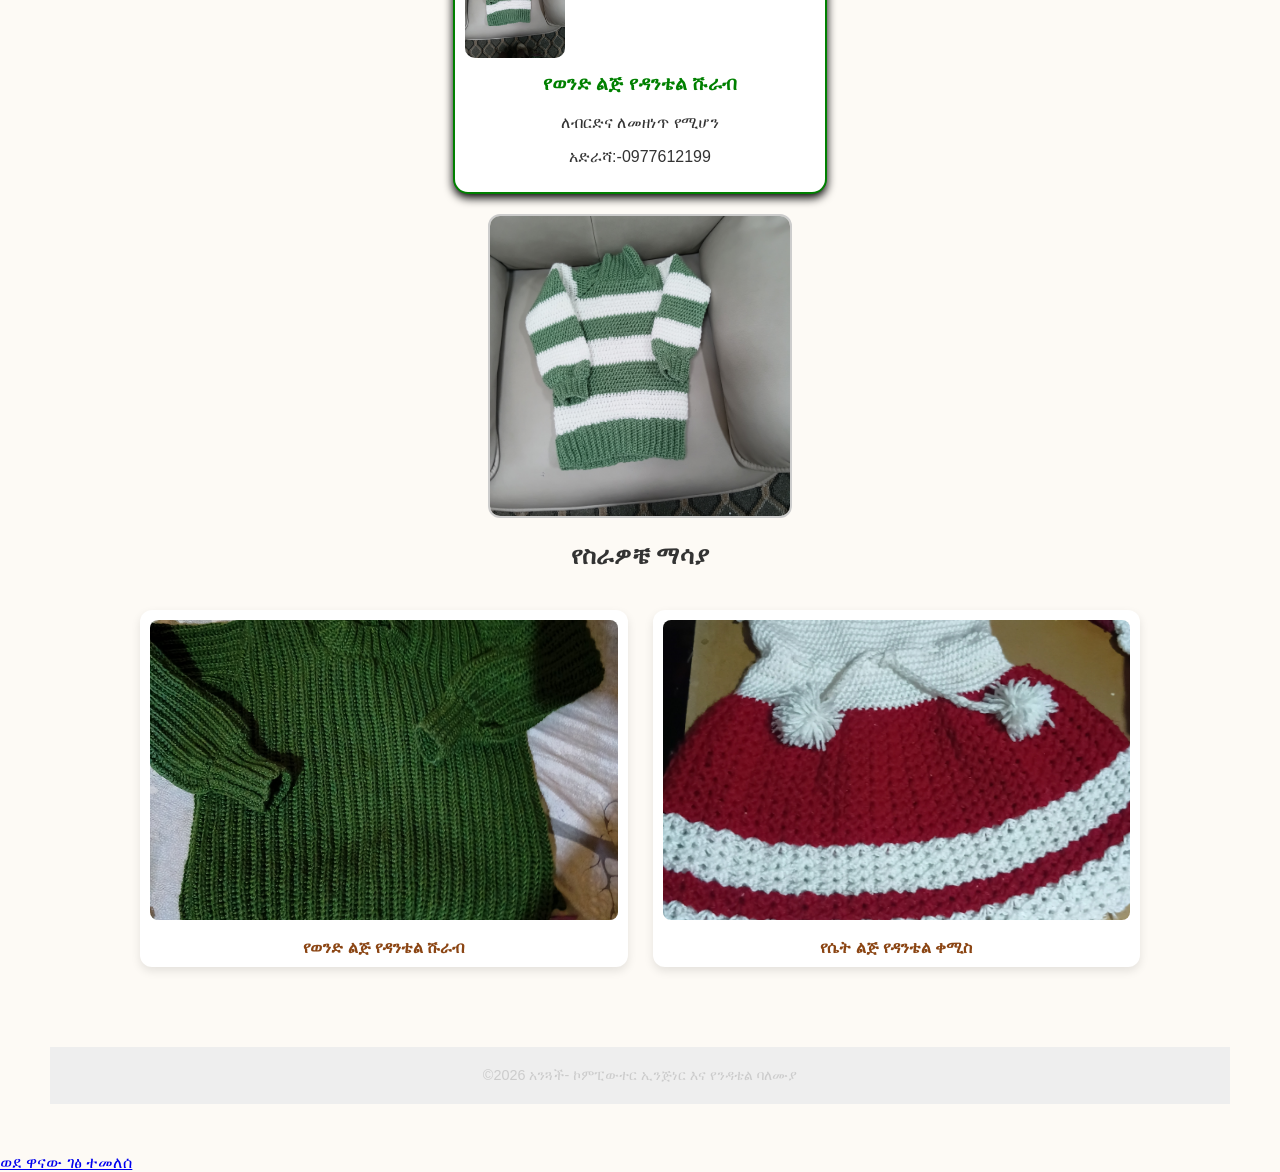
==== commit 40f00f25: "Update index.html" ====
--- a/index.html
+++ b/index.html
@@ -1,64 +1,197 @@
 <!DOCTYPE html>
 <html lang="am">
-<head>
+  <head>
+    <link rel="stylesheet" href="index.css">
     <meta charset="UTF-8">
-    <meta name="viewport" content="width=device-width, initial-scale=1.0">
-    <title>አግኙን - አንጓች የዳንቴል ጥበብ</title>
-    <link rel="stylesheet" href="index.css"> </head>
-<body>
-
-    <header>
-<nav>
+    <meta name="viewport" content="width=device-width,initial-scale=1.0">
+    <title>አንጓች-የዳንቴል-ጥበብ</title>
+    <style>
+    body{
+      font-family: Arial,Sans-Serif;
+      margin: 0;
+      padding: 0;
+      background-color: #fdfaf5;
+      color: #333;
+    }
+    header{
+      text-align: center;
+      background-color: #f8f1e7;
+      padding: 40px 20px;
+      border-bottom: 10px solid #d4af37;
+    }
+    .about-section {
+      background-color: #fef1e1;
+      padding: 30px;
+      margin: 30px auto;
+      border-radius: 20px;
+      max-width: 600px;
+      border-left: 5px solid #d4af37;
+      text-align: center;
+    }
+     .about-content h3{
+       margin-top: 0;
+       color: #8b4513;
+     }
+     .photo-container {
+       margin: 0 auto;
+       max-width: 100%;
+       height: auto;
+       display: block;
+       background: white;
+       padding: 15px;
+       box-shadow: 0 4px 10px rgba(0,0,0,0,1);
+       border: 2px solid #d4af37;
+       transition: transform 0.3s ease;
+       cursor: pointer;
+     }
+     .photo-container:hover {
+       transform: scale(1.2s);/*ሲነካ ትንሽ እንዲያድግ*/
+     }
+     .photo-container img {
+       width: 100px;/*ስፋቱን እንዲሞላ*/
+       height: auto;
+       border-right: 10px;
+       display: block;
+     }
+     .contact-btn {
+       background-color: #d4af37;
+       color: white;
+       padding: 15px 39px;
+       text-decoration: none;
+       border-radius: 30px;
+       font-weight:
+     }
+     footer {
+       text-align: center;
+       margin: 50px;
+       color: #888;
+       padding: 20px;
+     }
+       <style>
+  ... የዲዛይን ኮዶች ...
+  <footer>...</footer>
+  <nav>
+     <a href="index.html">home</a>
+     <a href="contact.html">contact</a>
+  </nav>
+</style>
+     </head>
+     <body>
+<header>
+    <h1>አንጓች የዳንቴል ስራዎች</h1>
+    <p>ጥራት ያላቸው የኢትዮጵያ ባህላዊ የዳንቴል ስራዎች</p>
+    <nav style="margin-top: 15px; padding: 10px; background: #eee; border-radius: 10px;">
     <a href="index.html" style="margin-right: 20px; text-decoration: none; font-weight: bold; color: #8b4513;">Home</a>
     <a href="contact.html" style="text-decoration: none; font-weight: bold; color: #8b4513;">Contact</a>
-</nav>
-        <h1>አንጓች የዳንቴል ስራዎች</h1>
-        <nav>
-            <a href="index.html" style="margin-right: 15px; text-decoration: none; color: #8b4513; font-weight: bold;">ዋና ገጽ</a>
-            <a href="contact.html" style="text-decoration: none; color: #d4af37; font-weight: bold;">አግኙን</a>
-        </nav>
-    </header>
-
-    <main style="padding: 40px 20px; text-align: center;">
-        <section class="about-section">
-            <div class="about-content">
-                <h3>መልዕክት ይላኩልኝ</h3>
-                <p>ጥያቄ ካለዎት ወይም ማዘዝ ከፈለጉ ከታች ባለው ቅጽ መልዕክትዎን ይላኩ።</p>
-
-                <form action="https://formspree.io/f/xanypjne" method="POST" style="text-align: left; max-width: 450px; margin: 30px auto; background: #fff; padding: 25px; border-radius: 15px; box-shadow: 0 4px 10px rgba(0,0,0,0.1);">
-                    
-                    <div style="margin-bottom: 15px;">
-                        <label style="display: block; margin-bottom: 5px; font-weight: bold; color: #8b4513;">ስም</label>
-                        <input type="text" name="name" placeholder="ሙሉ ስምዎን ያስገቡ" required style="width: 100%; padding: 12px; border: 1px solid #ddd; border-radius: 8px; box-sizing: border-box;">
+    </nav>
+</header>
+        <main style ="padding: 20px; text-align:center;">
+          <h2>እንኳን በደህና መጡ!!!</h2>
+          <section class="about-section">
+            <div class="about-content"><>
+              <h3>ሰለ እኔ</h3>
+              <p>
+              ሰላም!ስሜ አንጓች ምስጋነው እባላለሁ። የኮምፒውተር ኢንጅነር እና ጎን ለጎን ደግሞ የተለያዩ ከክር የሚሰሩ ባህላዊ የዳንቴል አልባሳትን እና ጌጣጌጦችን እሰራለሁ።
+              ቴክኖሎጂውን ከጥበብ ጋር በማጣመር ለቤትዎ ማድመቂያ እና ለብርድ የሚውሉ አልባሳትን ጥራት ያላቸውና በዘመናዊ ዲዛይን የተሰሩ ስራዎችን አቀርባለሁ።ከታች ባለው የቴሌግራም አድራሻ ማናገር ይችላሉ!!!አመሰግናለሁ🙏
+              </p>
+              </div>
+              </section>
+          <p>በጥንቃቄና በፍቅር የተሰሩ የዳንቴል ስራዎች</p>
+          <p>ከዚህ ጋር የእጅ እና ዲጂታል ስራዎቼን ያገኛሉ</p>
+          <div class="photo-container" style="max-width: 350px; margin: 20px auto; background: white; padding: 10px; border-radius: 15px; box-shadow: 0 4px 10px rgba(0,0,0,1);border: 2px solid red;">
+            <img src="crochet.jpg" alt="የአንጓች የዳንቴል ስራ"style="width: 100px; height: auto;border-radius: 10px; display: block;">
+            <h3 style="margin-top: 15px; color: red; text-align: center;">የሴት ልጅ የዳንቴል ቀሚስ</h3>
+            <p>በጥንቃቄ የተሰራ ደስስ የሚል ቀሚስ</p>
+        </div>
+        <div style="margin: 40px auto: text-align: center;">
+          <a href="http://t.me/አንጓች የእጅ ስራ ጥበባት" class="contact-btn" style="background-color: #d4af37; color: white; padding: 30px 15px; text-decoration: none; border-radius: 30px; font-weight: bold; display: inline-block; box-shadow: 0 4px 15px rgba(212,275,55,0,3);font-family: 'Segoe UI',Sans-Serif">
+            በቴሌግራም አግኙኝ
+            </a>
+            </div>
+            <h2 style="color: #8b4513; margin-top: 50px;">ተጨማሪ ስራዎቼ</h2>
+            <div class="gallery">
+              <img src="crochet.jpg" alt="crochet 1">
+              <img src="boy.jpg" alt="crochet 2">
+              <img src="Sweater.jpg" alt="crochet 3">
+              <img src="dantiel.jpg" alt="crochet 4">
+              </div>
+            <div class="photo-container"style="max-width: 350px; margin: 20px auto; background: white; padding: 10px; border-radius: 15px; box-shadow: 0 4px 10px rgba(0,0,0,1); border: 2px solid green;">
+              <img src="Boy.jpg"alt="አዲስ የዳንቴል ስራ"style="width: 100px; height: auto; border-radius: 10px;
+               display: block;">
+              <h3 style="margin-top: 15px; color: green; text-align: center;">የወንድ ልጅ የዳንቴል ሹራብ</h3>
+              <p>ለብርድና ለመዘነጥ የሚሆን</p>
+              <p> አድራሻ:-0977612199</p>
+              </div>
+              <section section="gallery-section">
+                <img src="boy.jpg"alt="የስራዬ ማሳያ"style="width: 300px;height: 300px; object-fit: cover; border-radius: 12px; border: 2px solid #ccc;">
+                <style>
+                  img {
+                    width: 300px; !important
+                    height: auto;
+                  }
+                </style>
+                <h2>የስራዎቼ ማሳያ</h2>
+                <style>
+                .gallery-container {
+                display: grid;
+                grid-template-columns: repeat(auto-fit,minmax(280px,1fr));
+               gap: 25px;
+               padding: 20px;
+               max-width: 1000px;
+               margin: 0 auto;
+               }
+               .photo-card {
+               background: white;
+               padding: 15px;
+               border-radius: 15px;
+               box-shadow: 0 4px 12px rgba(0,0,0,0,1);
+               border: 1px solid #eee;
+               transition: transform 0.3s ease;
+               }
+               .photo-card hover {
+               transform: translatY(-10px);/*ወደ ላይ ከፍ እንዲል*/
+               .photo-card img {
+               width: 200px;
+               height: 250px;
+               object-fit: cover;
+               border-radius: 10px;
+               }
+               .photo-card h3 {
+               color: #8b4513;
+               margin: 15px 0 5px;
+               }
+               .contact-btn {
+               border-radius: #d4af37;
+               color: white;
+               padding: 18px 35px;
+               text-decoration: none;
+               border-radius: 50px;
+               font-weight: bold;
+               display: inline-block;
+               margin: 40px 0;
+               transition: background 0.3s;
+               .contact-btn:hover {
+               background-color: #b8962d;
+               }
+               </style>
+                <div class="gallery-container">
+                  <div class="gallery-item">
+                    <img src="Sweater.jpg"alt="የዳንቴል ስራ">
+                    <div class="item-info">የወንድ ልጅ የዳንቴል ሹራብ</div>
                     </div>
-
-                    <div style="margin-bottom: 15px;">
-                        <label style="display: block; margin-bottom: 5px; font-weight: bold; color: #8b4513;">ኢሜይል</label>
-                        <input type="email" name="email" placeholder="ኢሜይልዎን ያስገቡ" required style="width: 100%; padding: 12px; border: 1px solid #ddd; border-radius: 8px; box-sizing: border-box;">
-                    </div>
-
-                    <div style="margin-bottom: 20px;">
-                        <label style="display: block; margin-bottom: 5px; font-weight: bold; color: #8b4513;">መልዕክት</label>
-                        <textarea name="message" placeholder="ምን ማዘዝ ፈለጉ? እዚህ ይጻፉ..." required style="width: 100%; height: 120px; padding: 12px; border: 1px solid #ddd; border-radius: 8px; box-sizing: border-box; resize: vertical;"></textarea>
-                    </div>
-
-                    <button type="submit" class="contact-btn" style="width: 100%; border: none; cursor: pointer; font-size: 1rem; background-color: #d4af37; color: white; padding: 15px; border-radius: 30px; font-weight: bold;">
-                        መልዕክት ላክ
-                    </button>
-                </form>
-                </div>
-        </section>
-<a href "https://t.me/+251977612199"class="contact-btn">በቴሌግራም ያናግሩኝ</a>
-
-        <div style="margin-top: 20px;">
-            <p><strong>ወይም በስልክ ይደውሉ፡</strong> 0977612199</p>
-            <a href="index.html" style="color: #8b4513; text-decoration: none; font-weight: bold; display: inline-block; margin-top: 10px;">← ወደ ዋናው ገጽ ተመለስ</a>
-        </div>
-    </main>
-
-    <footer style="text-align: center; padding: 20px; margin-top: 40px; background: #333; color: white;">
-        <p>©2026 አንጓች - ኮምፒውተር ኢንጅነር እና የዳንቴል ባለሙያ</p>
-    </footer>
-
-</body>
-</html>
+                    <div class="gallery-item">
+                      
+                      <img src="Crochet.jpg"alt="የዳንቴል ስራ">
+                      <div class="item-info">የሴት ልጅ የዳንቴል ቀሚስ</div>
+                      </div>
+                      </section>
+                  
+        </main>
+        <footer style="text-align: center; padding: 20px; margin-top: 40px; background: #eee; font-size: 0.8rem;">
+        <p>©2026 አንጓች- ኮምፒውተር ኢንጅነር እና የንዳቴል ባለሙያ</p>
+        </footer>
+        <link rel="stylesheet" href="style.css">
+        <a href="index.html">ወደ ዋናው ገፅ ተመለሰ</a>
+        </body>
+        </html>
+        
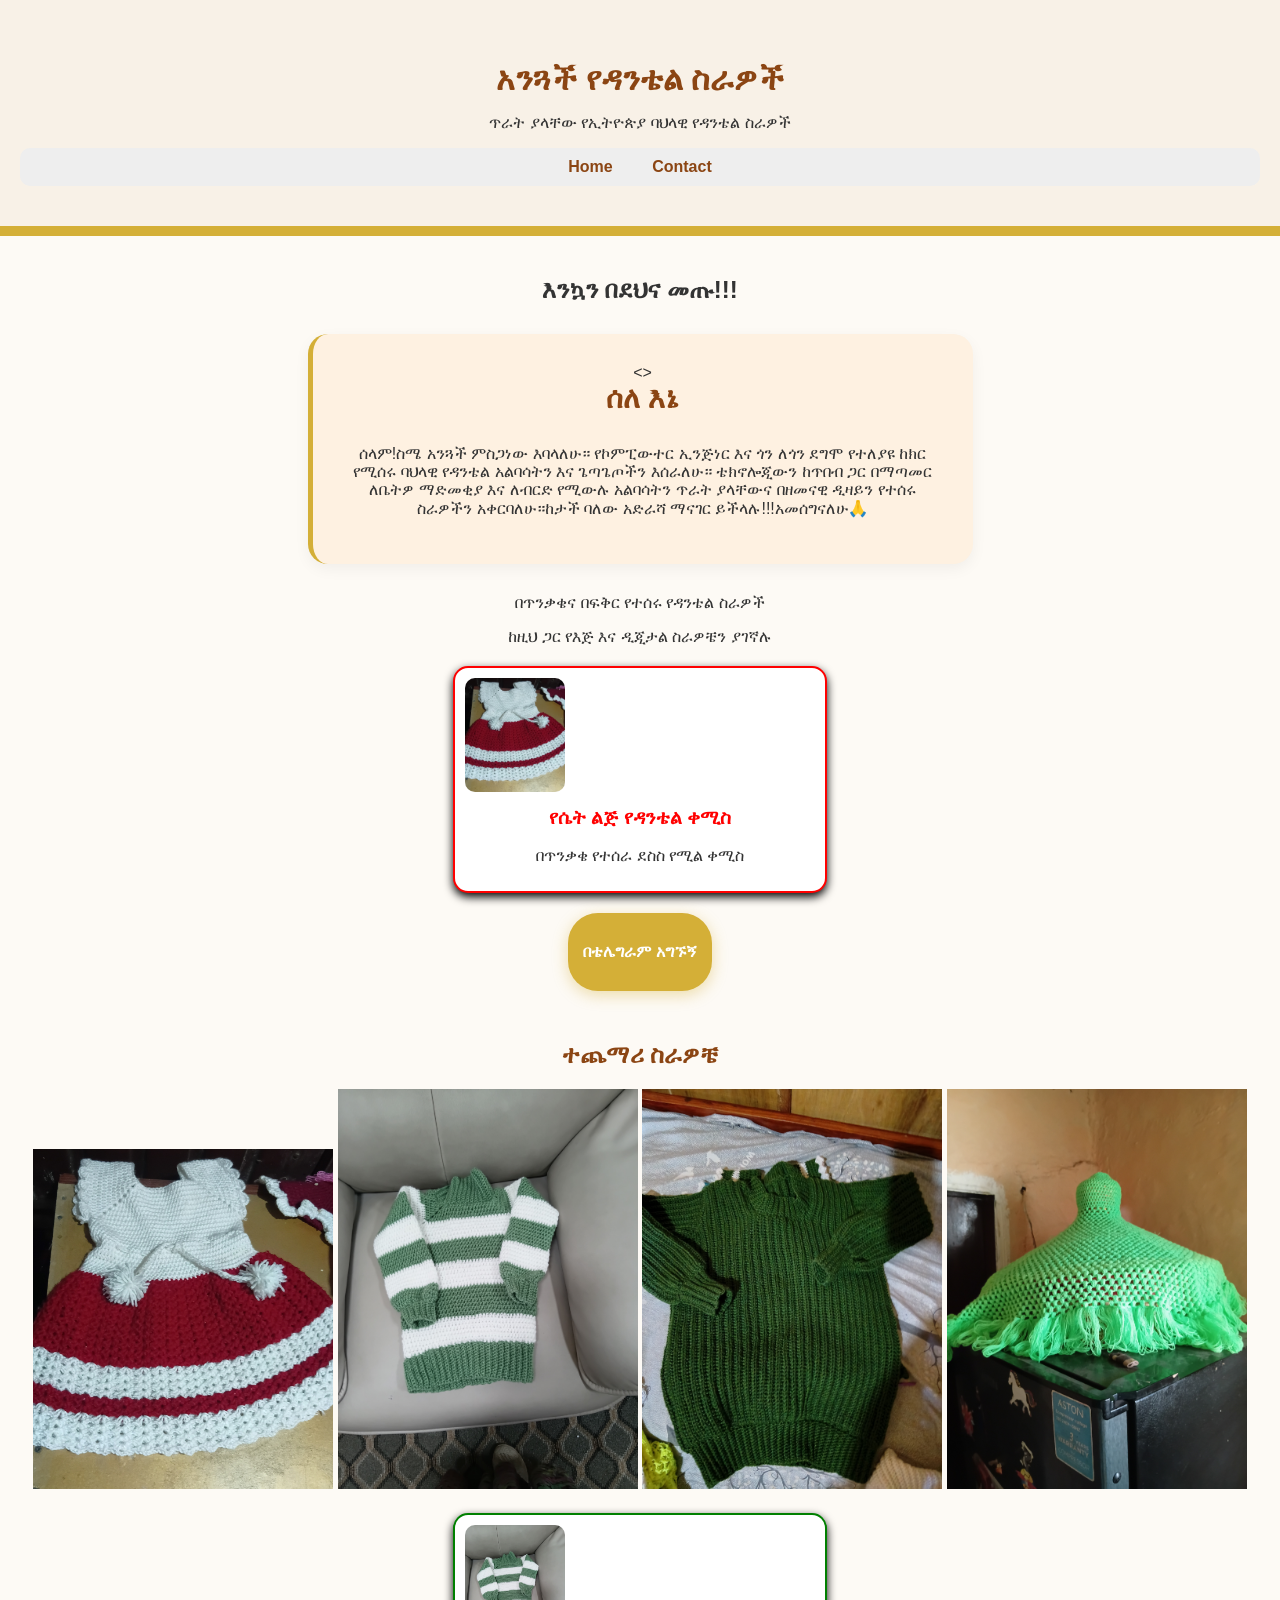
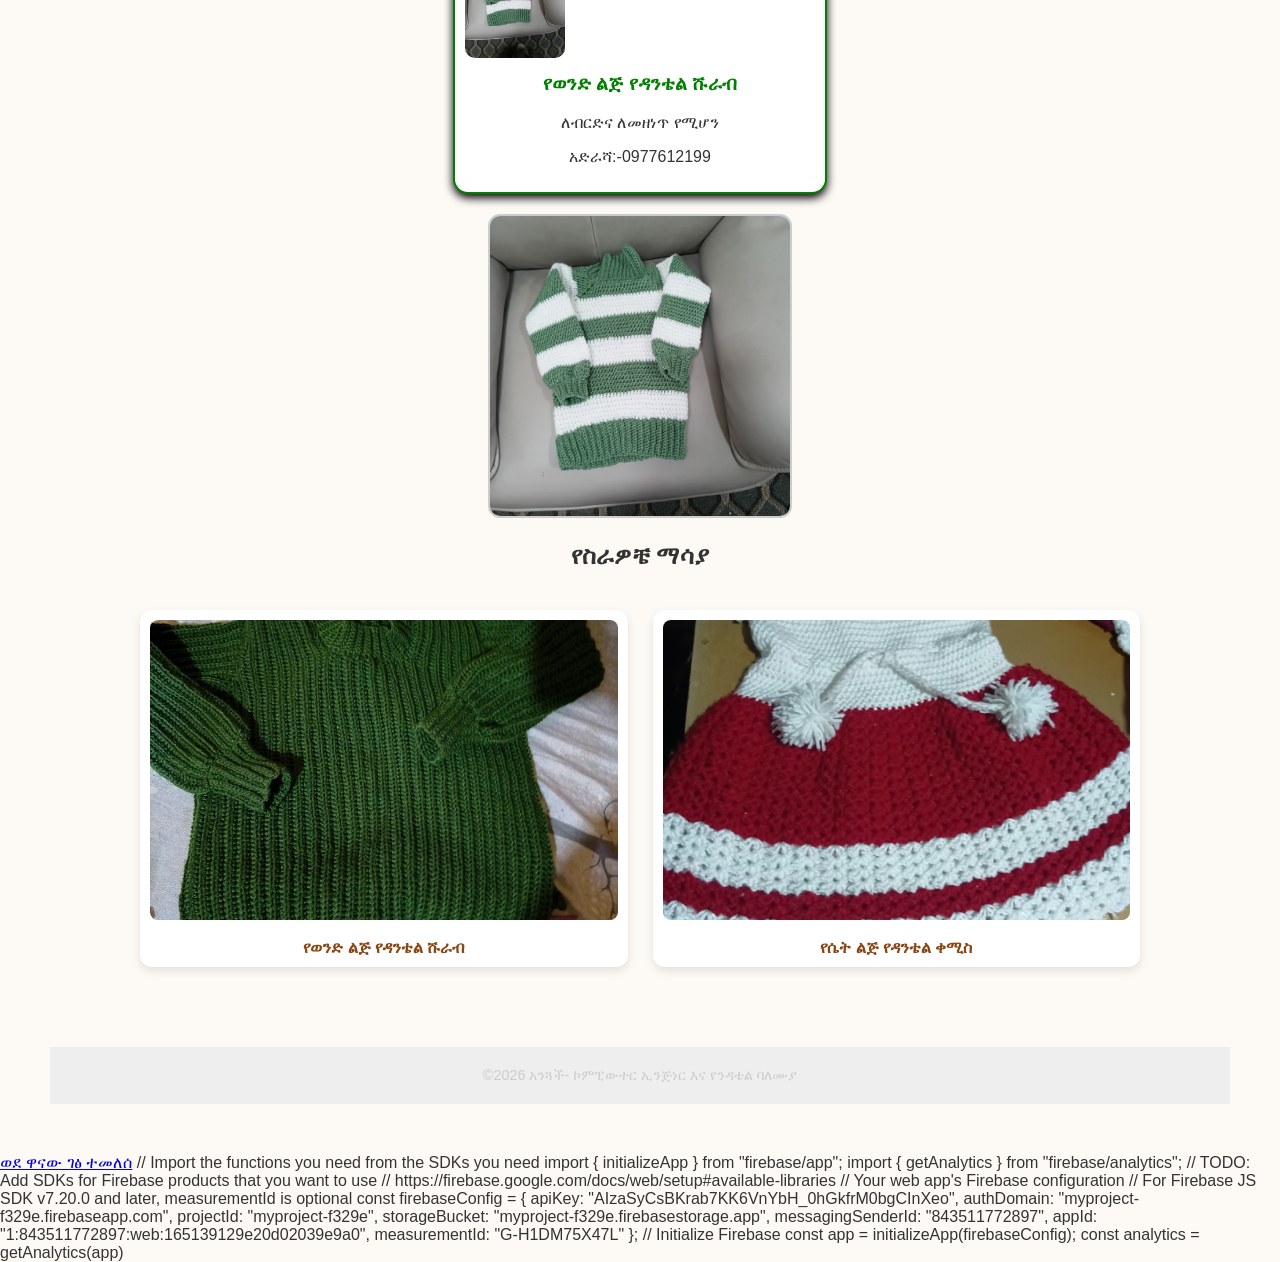
==== commit f15cc604: "Update about section and add Firebase configuration" ====
--- a/index.html
+++ b/index.html
@@ -92,7 +92,7 @@
               <h3>ሰለ እኔ</h3>
               <p>
               ሰላም!ስሜ አንጓች ምስጋነው እባላለሁ። የኮምፒውተር ኢንጅነር እና ጎን ለጎን ደግሞ የተለያዩ ከክር የሚሰሩ ባህላዊ የዳንቴል አልባሳትን እና ጌጣጌጦችን እሰራለሁ።
-              ቴክኖሎጂውን ከጥበብ ጋር በማጣመር ለቤትዎ ማድመቂያ እና ለብርድ የሚውሉ አልባሳትን ጥራት ያላቸውና በዘመናዊ ዲዛይን የተሰሩ ስራዎችን አቀርባለሁ።ከታች ባለው የቴሌግራም አድራሻ ማናገር ይችላሉ!!!አመሰግናለሁ🙏
+              ቴክኖሎጂውን ከጥበብ ጋር በማጣመር ለቤትዎ ማድመቂያ እና ለብርድ የሚውሉ አልባሳትን ጥራት ያላቸውና በዘመናዊ ዲዛይን የተሰሩ ስራዎችን አቀርባለሁ።ከታች ባለው አድራሻ ማናገር ይችላሉ!!!አመሰግናለሁ🙏
               </p>
               </div>
               </section>
@@ -192,6 +192,27 @@
         </footer>
         <link rel="stylesheet" href="style.css">
         <a href="index.html">ወደ ዋናው ገፅ ተመለሰ</a>
+// Import the functions you need from the SDKs you need
+import { initializeApp } from "firebase/app";
+import { getAnalytics } from "firebase/analytics";
+// TODO: Add SDKs for Firebase products that you want to use
+// https://firebase.google.com/docs/web/setup#available-libraries
+
+// Your web app's Firebase configuration
+// For Firebase JS SDK v7.20.0 and later, measurementId is optional
+const firebaseConfig = {
+  apiKey: "AIzaSyCsBKrab7KK6VnYbH_0hGkfrM0bgCInXeo",
+  authDomain: "myproject-f329e.firebaseapp.com",
+  projectId: "myproject-f329e",
+  storageBucket: "myproject-f329e.firebasestorage.app",
+  messagingSenderId: "843511772897",
+  appId: "1:843511772897:web:165139129e20d02039e9a0",
+  measurementId: "G-H1DM75X47L"
+};
+
+// Initialize Firebase
+const app = initializeApp(firebaseConfig);
+const analytics = getAnalytics(app)
         </body>
         </html>
         
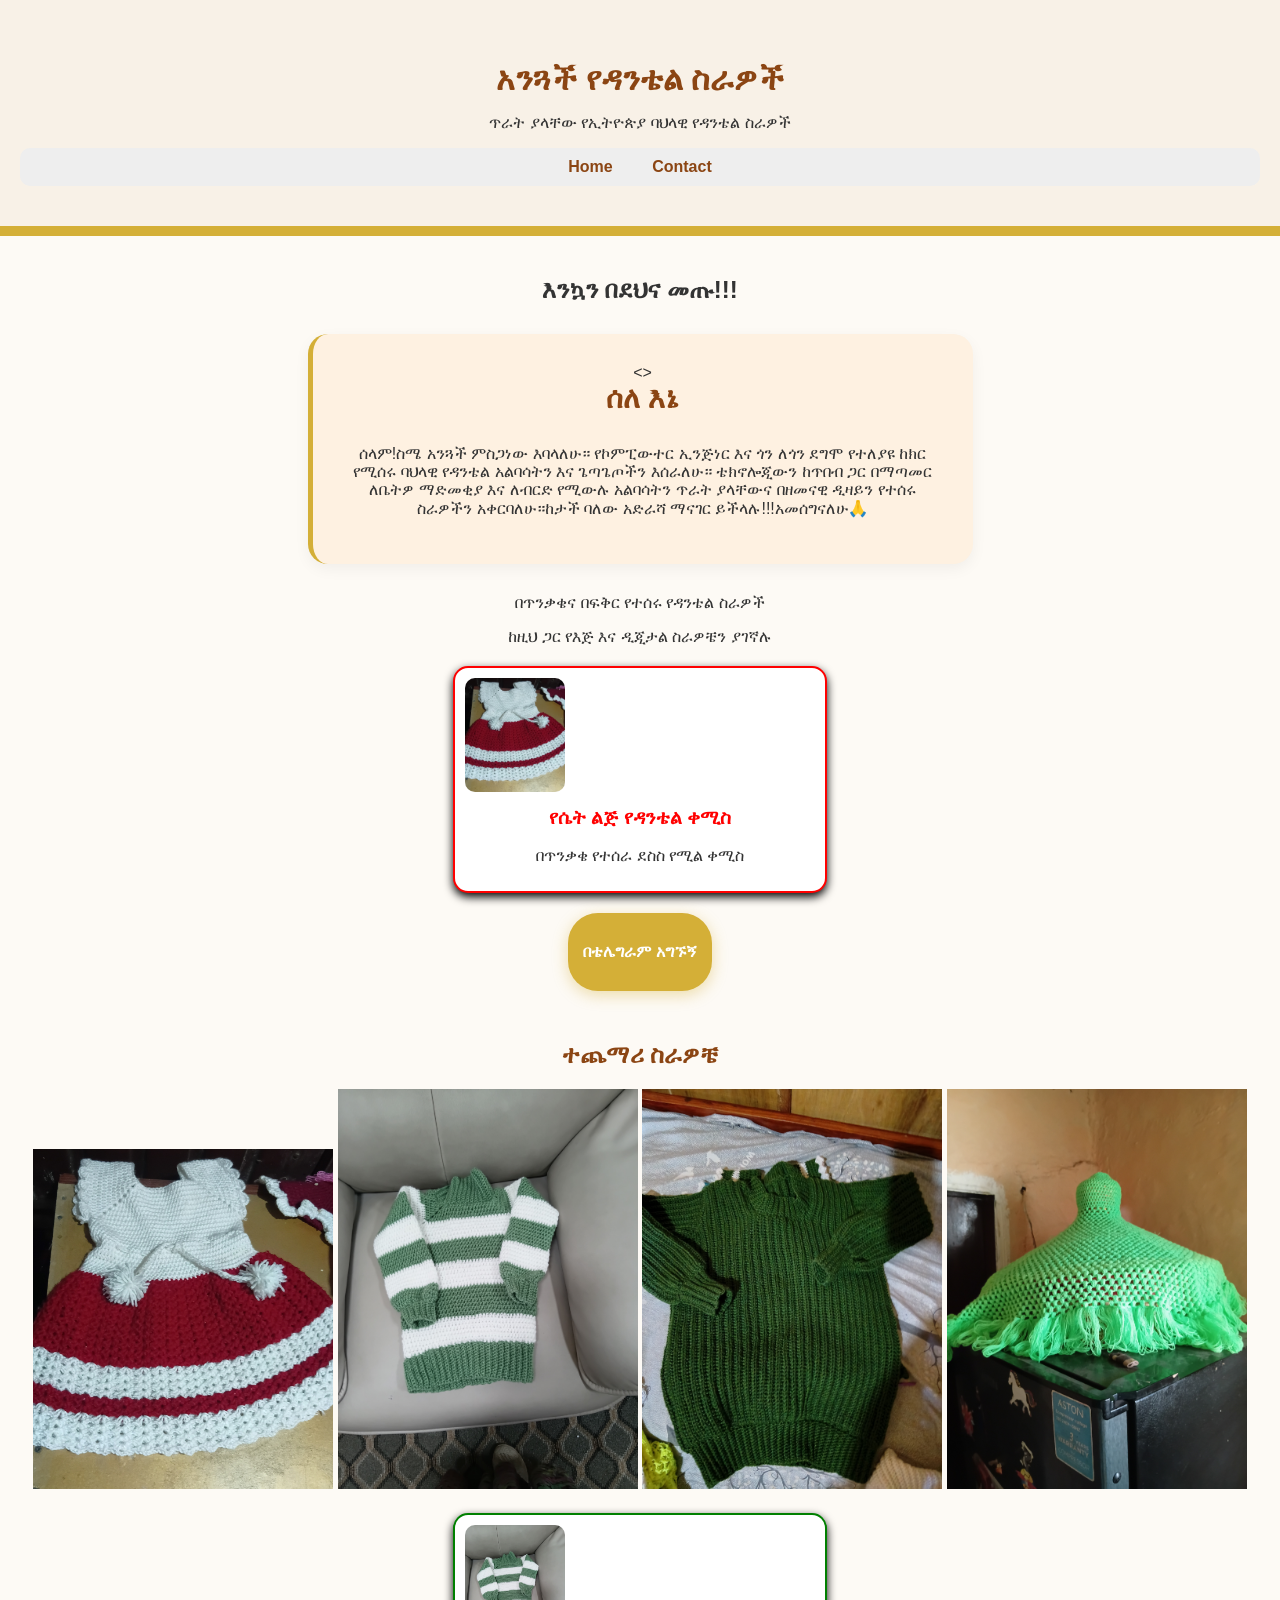
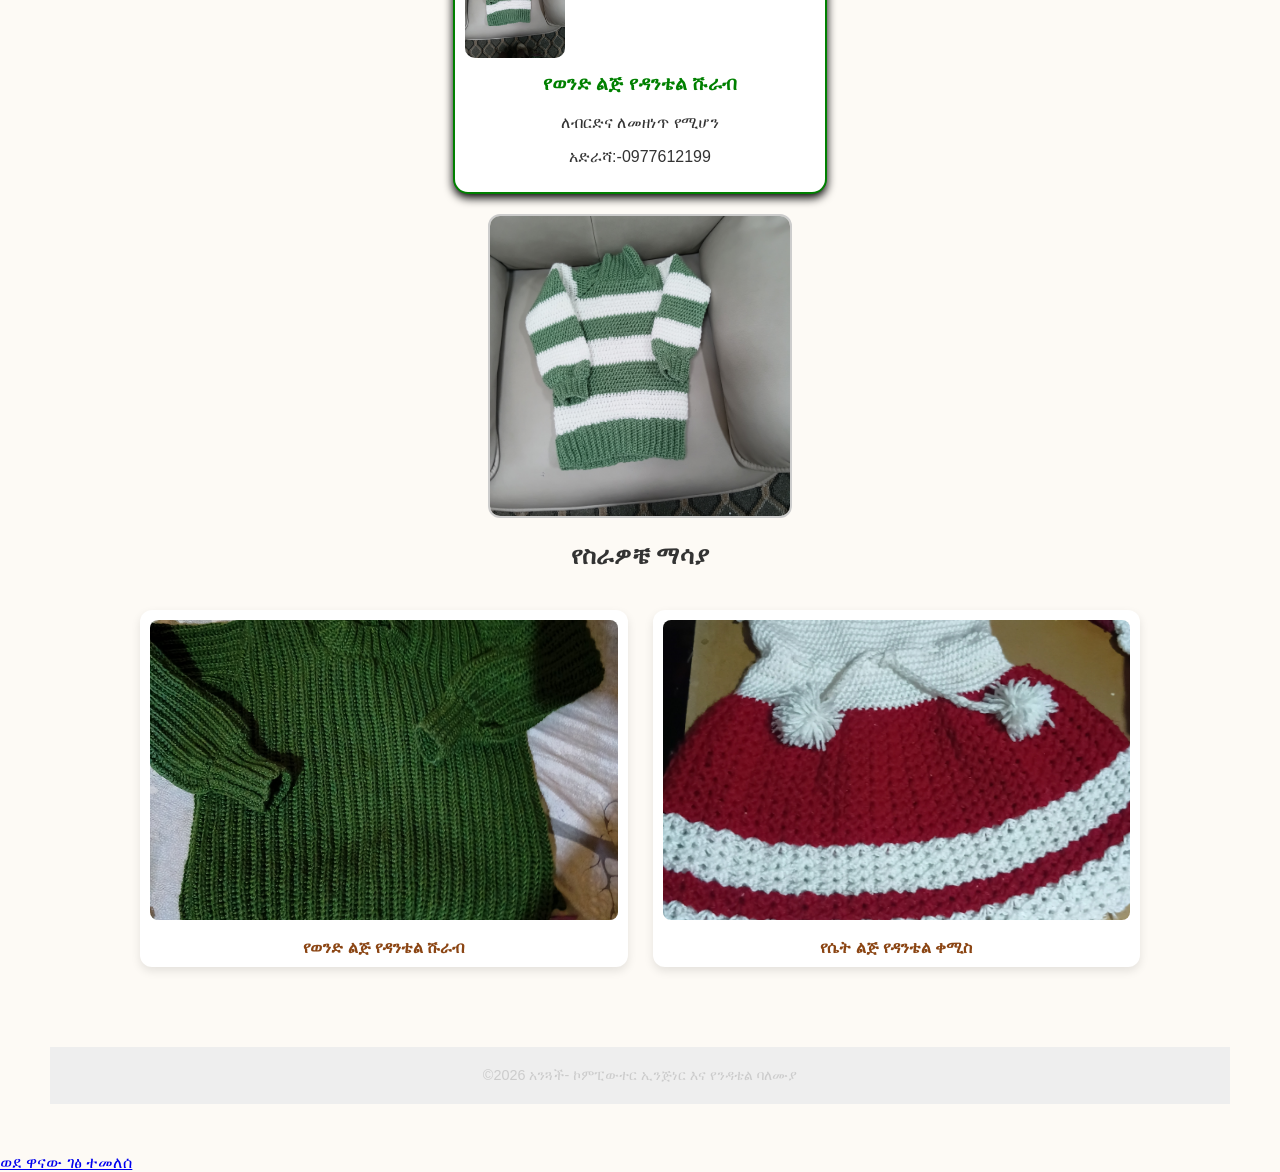
==== commit 713dd49a: "Update index.html" ====
--- a/index.html
+++ b/index.html
@@ -192,27 +192,6 @@
         </footer>
         <link rel="stylesheet" href="style.css">
         <a href="index.html">ወደ ዋናው ገፅ ተመለሰ</a>
-// Import the functions you need from the SDKs you need
-import { initializeApp } from "firebase/app";
-import { getAnalytics } from "firebase/analytics";
-// TODO: Add SDKs for Firebase products that you want to use
-// https://firebase.google.com/docs/web/setup#available-libraries
-
-// Your web app's Firebase configuration
-// For Firebase JS SDK v7.20.0 and later, measurementId is optional
-const firebaseConfig = {
-  apiKey: "AIzaSyCsBKrab7KK6VnYbH_0hGkfrM0bgCInXeo",
-  authDomain: "myproject-f329e.firebaseapp.com",
-  projectId: "myproject-f329e",
-  storageBucket: "myproject-f329e.firebasestorage.app",
-  messagingSenderId: "843511772897",
-  appId: "1:843511772897:web:165139129e20d02039e9a0",
-  measurementId: "G-H1DM75X47L"
-};
-
-// Initialize Firebase
-const app = initializeApp(firebaseConfig);
-const analytics = getAnalytics(app)
         </body>
         </html>
         
